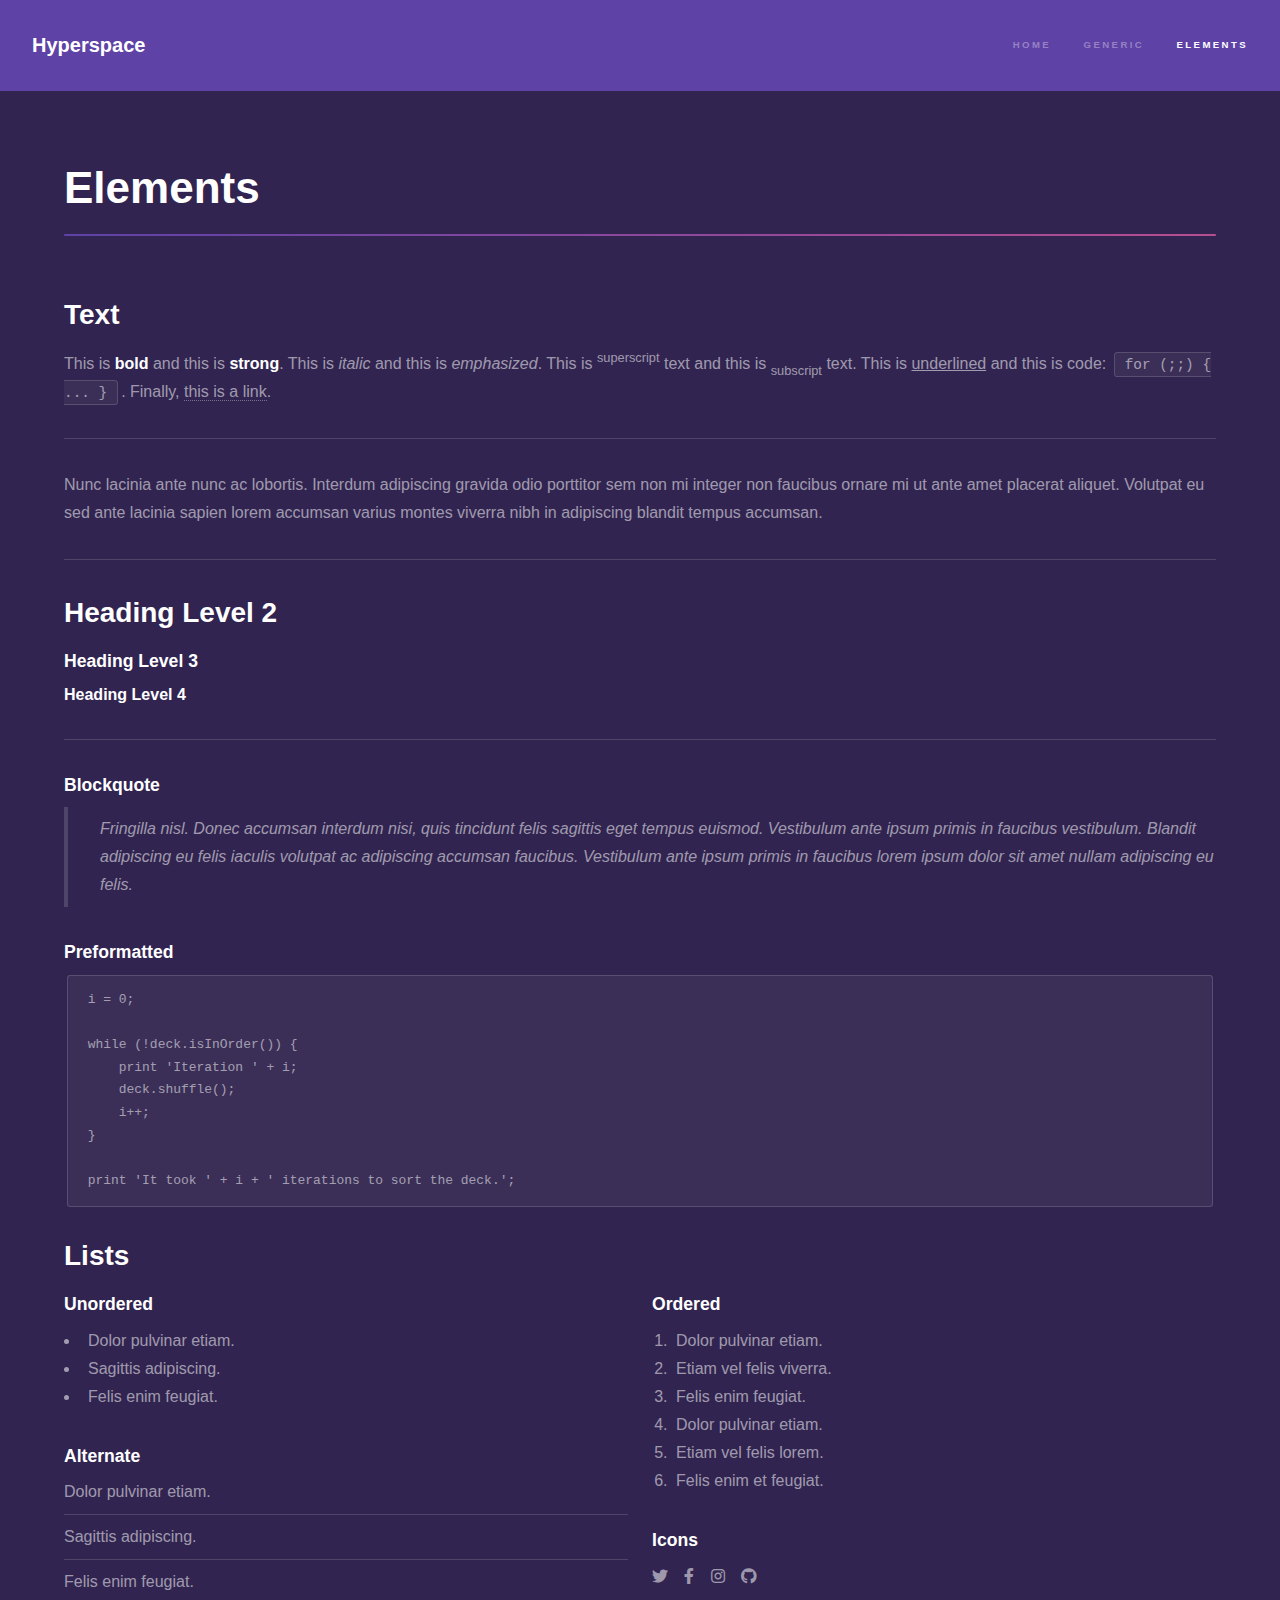
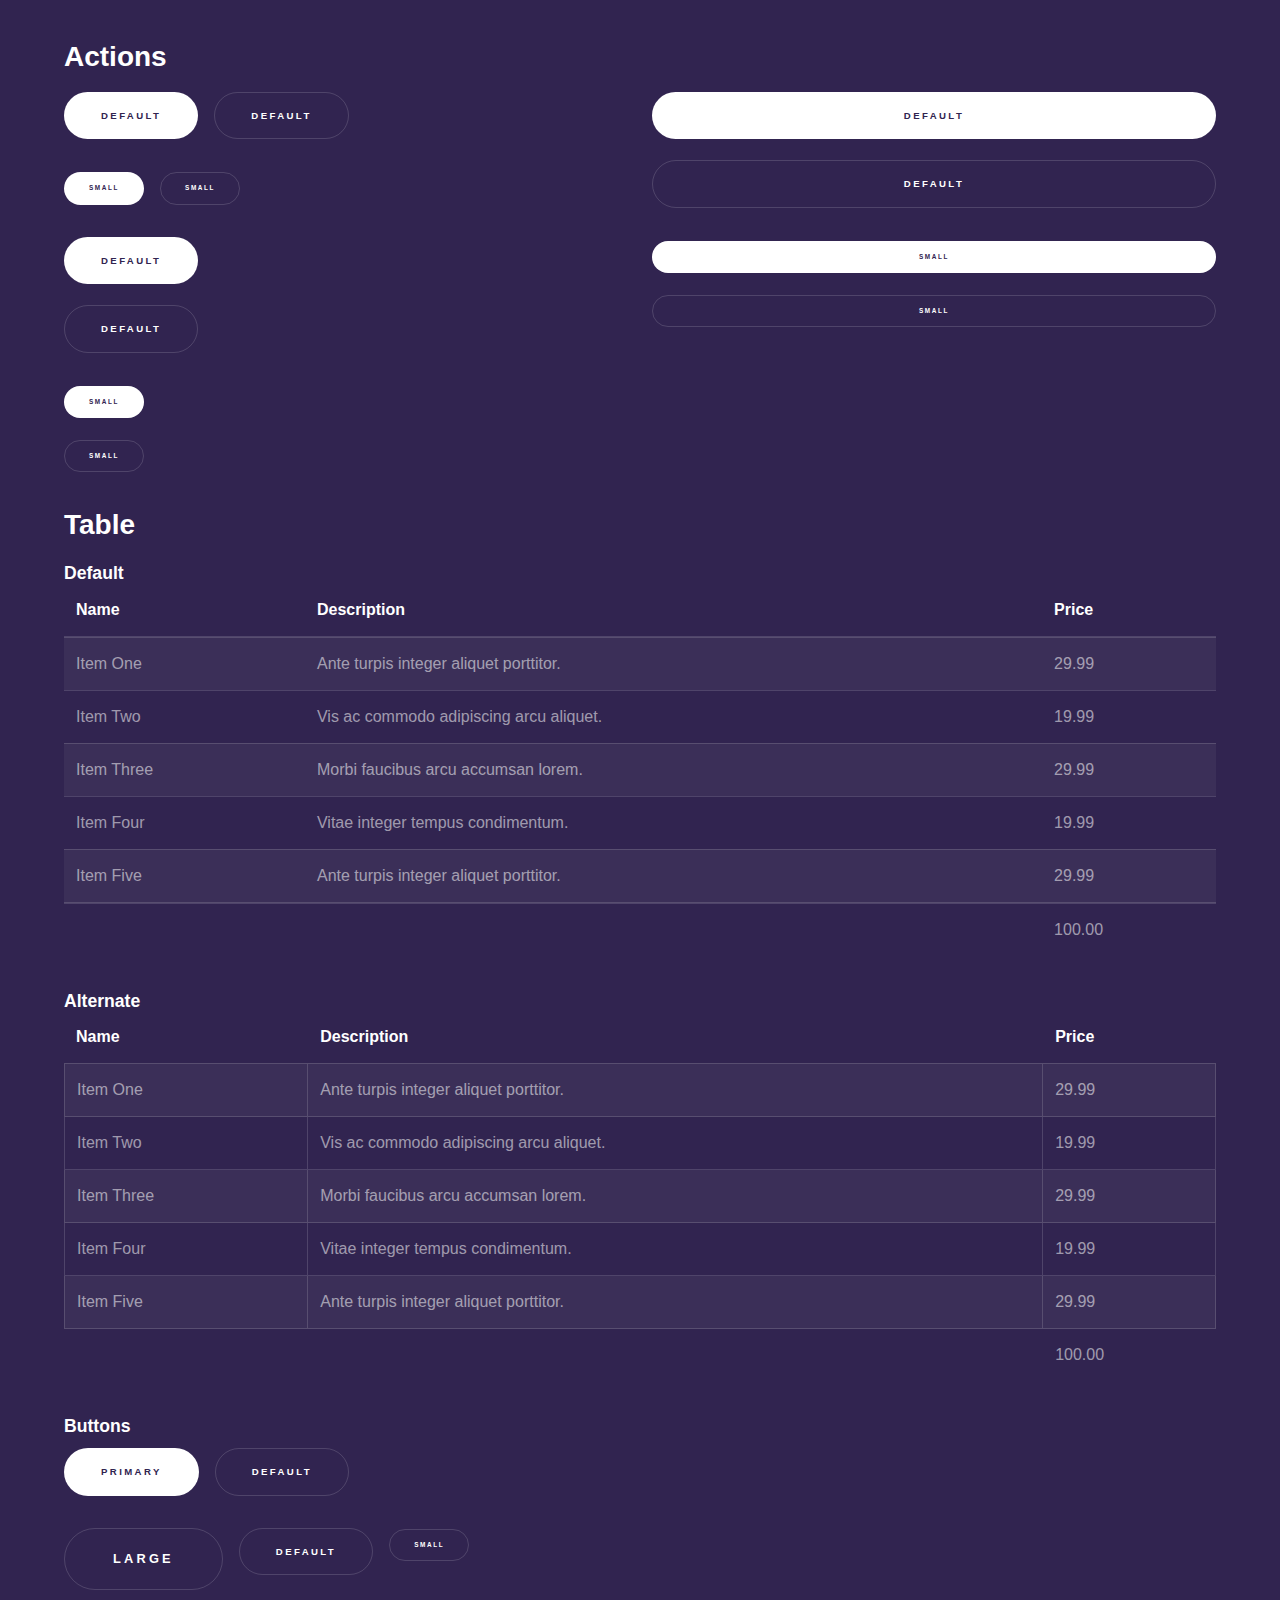
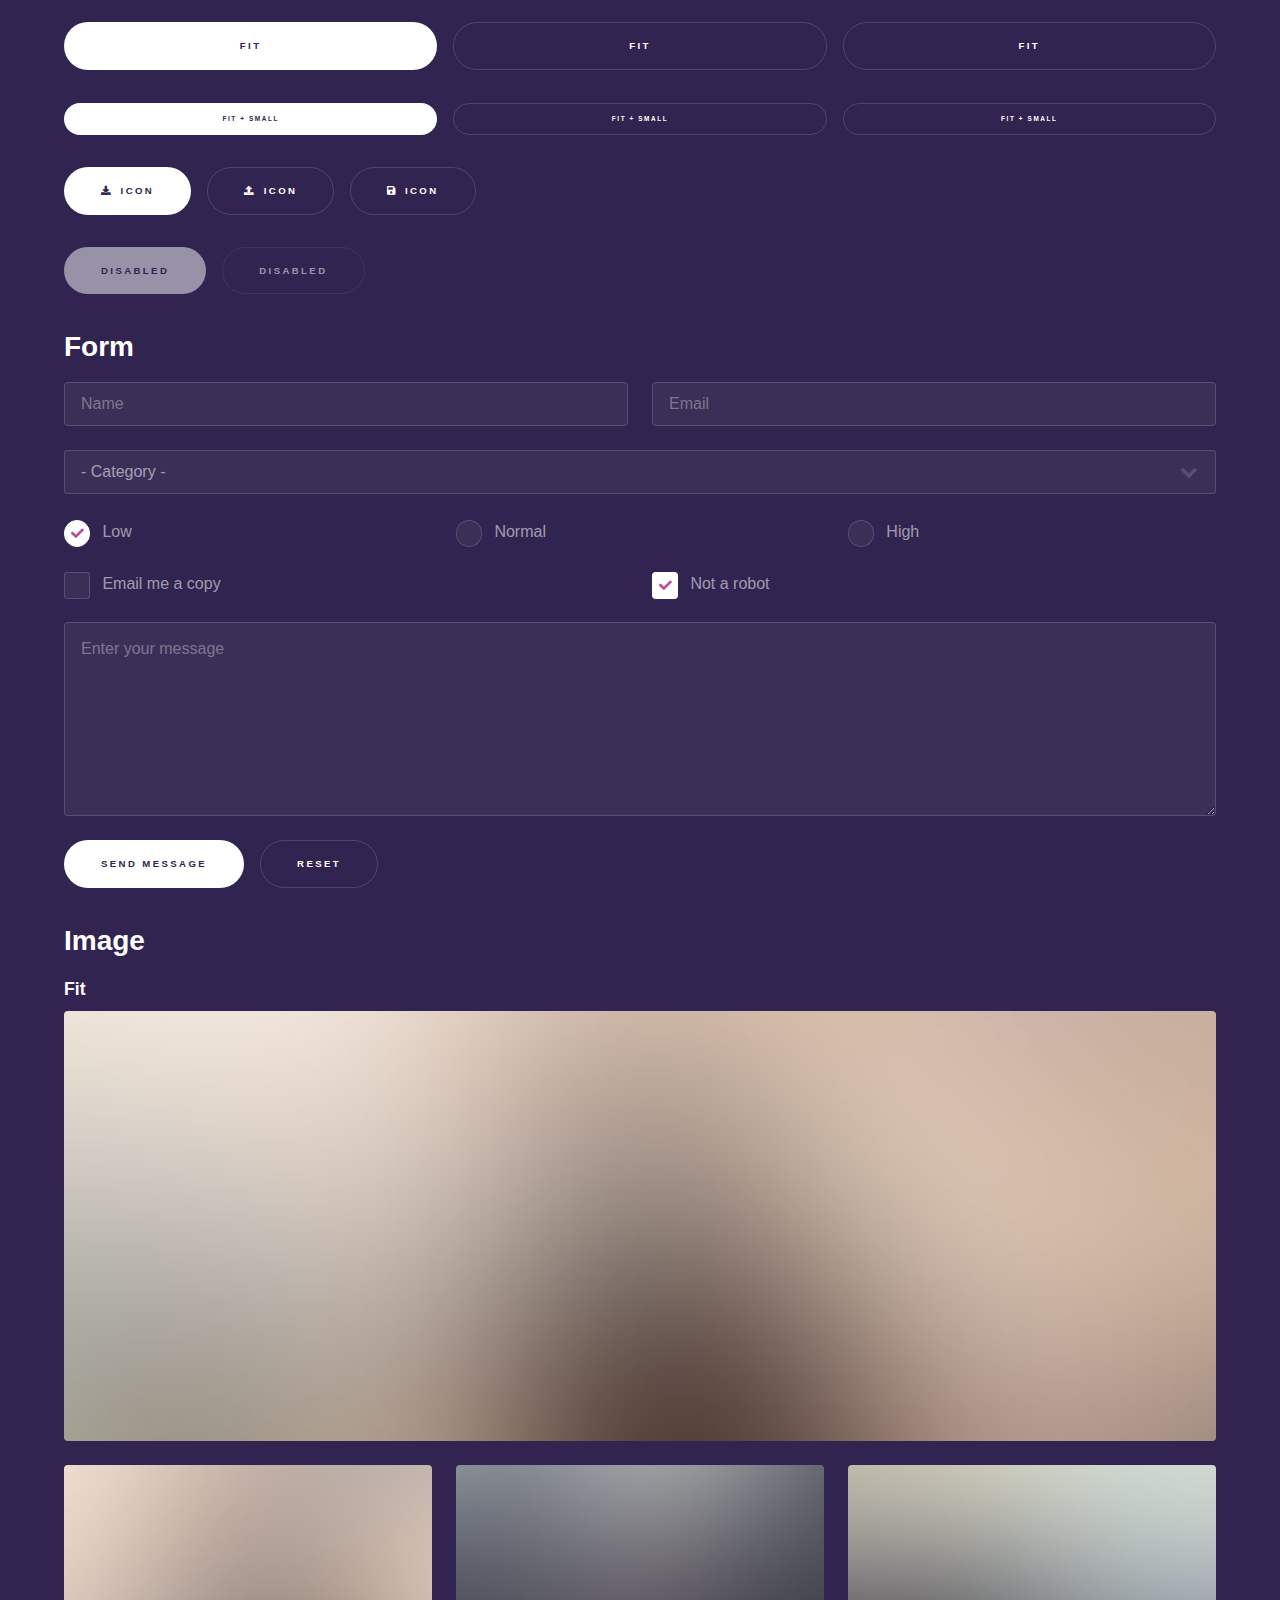
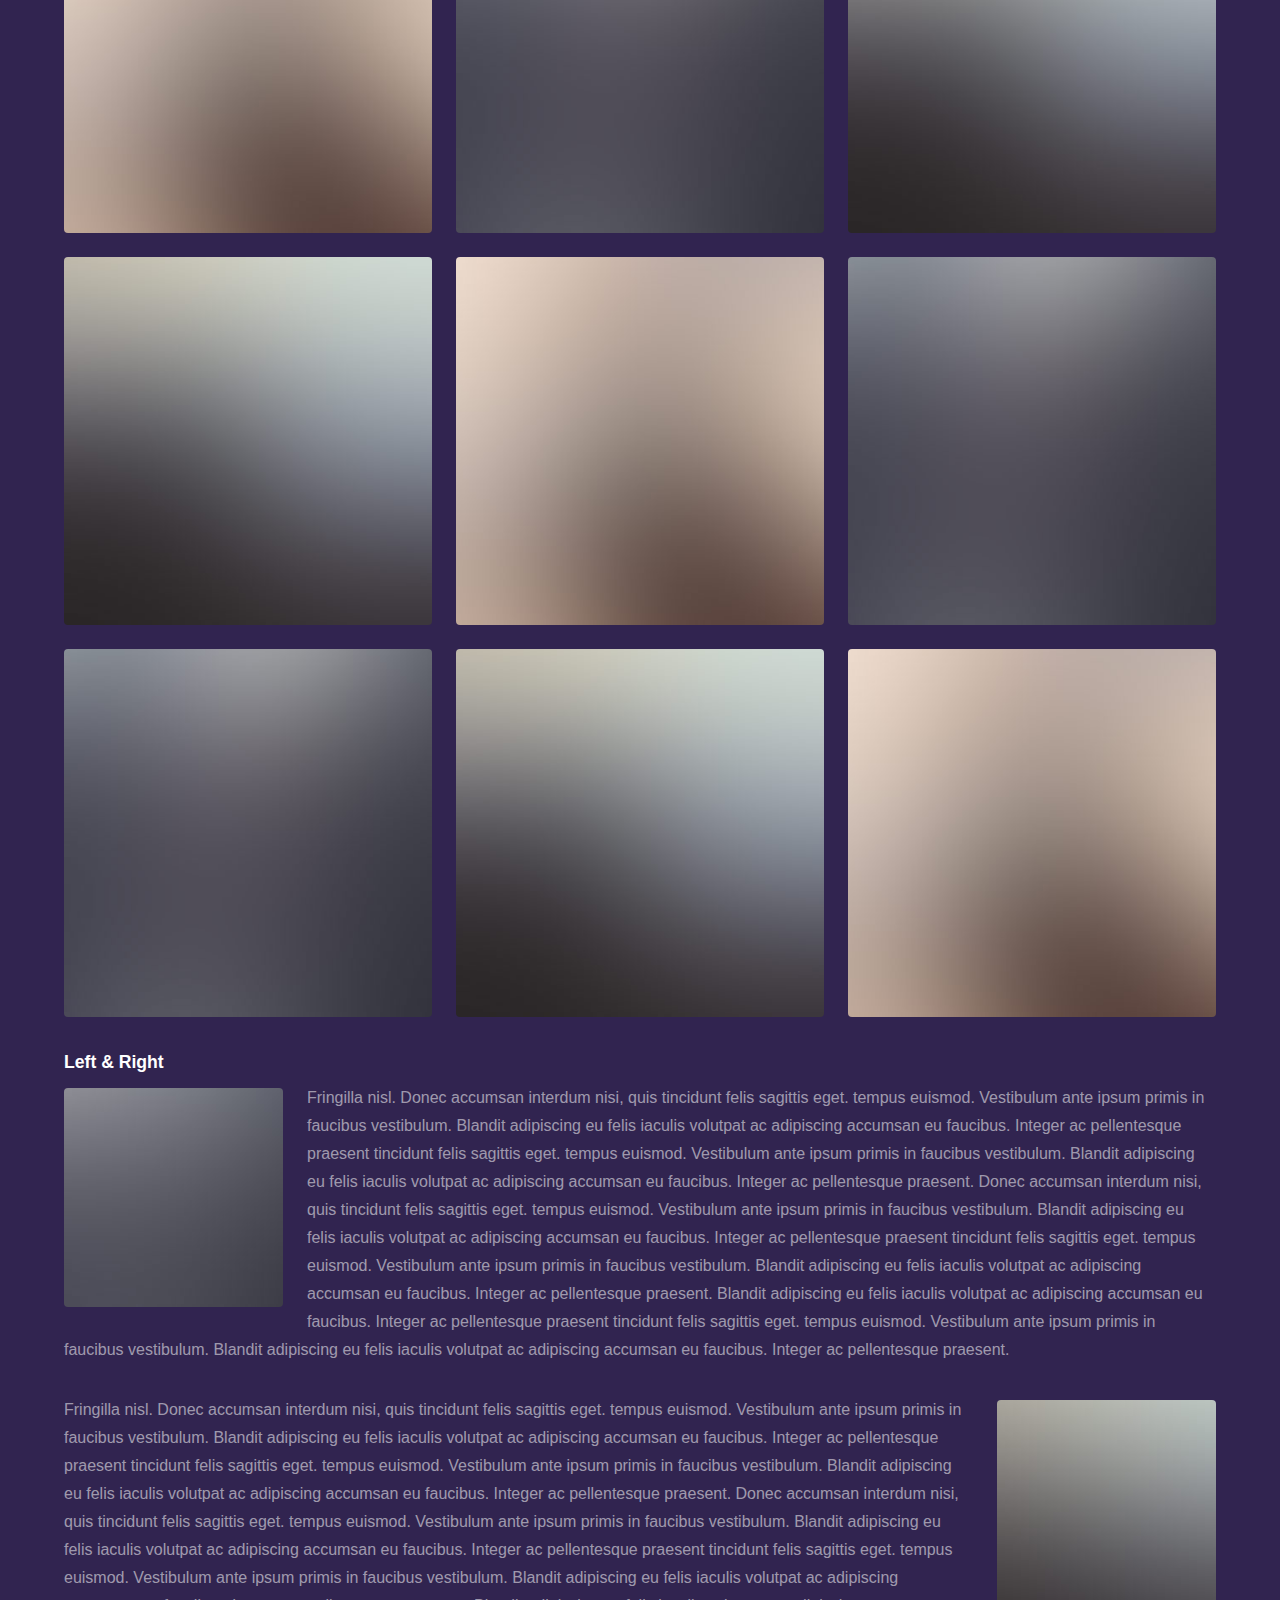
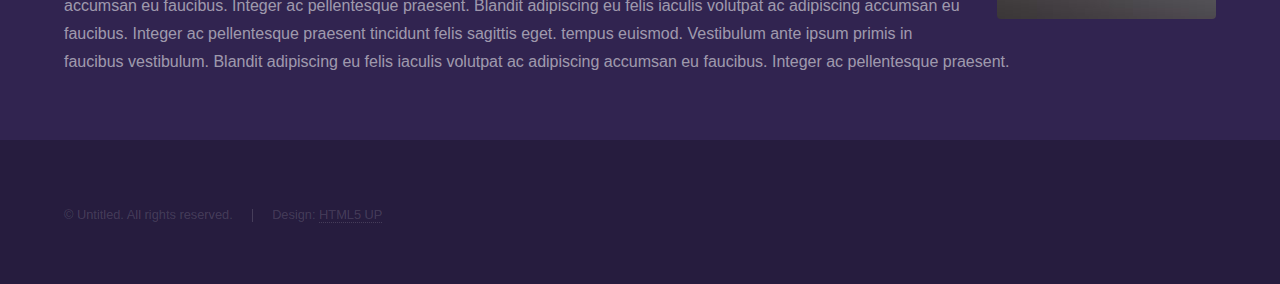
==== elements.html @ ab58d525 "new boilerplate html" ====
<!DOCTYPE HTML>
<!--
	Hyperspace by HTML5 UP
	html5up.net | @ajlkn
	Free for personal and commercial use under the CCA 3.0 license (html5up.net/license)
-->
<html>
	<head>
		<title>Elements - Hyperspace by HTML5 UP</title>
		<meta charset="utf-8" />
		<meta name="viewport" content="width=device-width, initial-scale=1, user-scalable=no" />
		<link rel="stylesheet" href="assets/css/main.css" />
		<noscript><link rel="stylesheet" href="assets/css/noscript.css" /></noscript>
	</head>
	<body class="is-preload">

		<!-- Header -->
			<header id="header">
				<a href="index.html" class="title">Hyperspace</a>
				<nav>
					<ul>
						<li><a href="index.html">Home</a></li>
						<li><a href="generic.html">Generic</a></li>
						<li><a href="elements.html"  class="active">Elements</a></li>
					</ul>
				</nav>
			</header>

		<!-- Wrapper -->
			<div id="wrapper">

				<!-- Main -->
					<section id="main" class="wrapper">
						<div class="inner">
							<h1 class="major">Elements</h1>

							<!-- Text -->
								<section>
									<h2>Text</h2>
									<p>This is <b>bold</b> and this is <strong>strong</strong>. This is <i>italic</i> and this is <em>emphasized</em>.
									This is <sup>superscript</sup> text and this is <sub>subscript</sub> text.
									This is <u>underlined</u> and this is code: <code>for (;;) { ... }</code>. Finally, <a href="#">this is a link</a>.</p>
									<hr />
									<p>Nunc lacinia ante nunc ac lobortis. Interdum adipiscing gravida odio porttitor sem non mi integer non faucibus ornare mi ut ante amet placerat aliquet. Volutpat eu sed ante lacinia sapien lorem accumsan varius montes viverra nibh in adipiscing blandit tempus accumsan.</p>
									<hr />
									<h2>Heading Level 2</h2>
									<h3>Heading Level 3</h3>
									<h4>Heading Level 4</h4>
									<hr />
									<h3>Blockquote</h3>
									<blockquote>Fringilla nisl. Donec accumsan interdum nisi, quis tincidunt felis sagittis eget tempus euismod. Vestibulum ante ipsum primis in faucibus vestibulum. Blandit adipiscing eu felis iaculis volutpat ac adipiscing accumsan faucibus. Vestibulum ante ipsum primis in faucibus lorem ipsum dolor sit amet nullam adipiscing eu felis.</blockquote>
									<h3>Preformatted</h3>
									<pre><code>i = 0;

while (!deck.isInOrder()) {
    print 'Iteration ' + i;
    deck.shuffle();
    i++;
}

print 'It took ' + i + ' iterations to sort the deck.';</code></pre>
								</section>

							<!-- Lists -->
								<section>
									<h2>Lists</h2>
									<div class="row">
										<div class="col-6 col-12-medium">
											<h3>Unordered</h3>
											<ul>
												<li>Dolor pulvinar etiam.</li>
												<li>Sagittis adipiscing.</li>
												<li>Felis enim feugiat.</li>
											</ul>
											<h3>Alternate</h3>
											<ul class="alt">
												<li>Dolor pulvinar etiam.</li>
												<li>Sagittis adipiscing.</li>
												<li>Felis enim feugiat.</li>
											</ul>
										</div>
										<div class="col-6 col-12-medium">
											<h3>Ordered</h3>
											<ol>
												<li>Dolor pulvinar etiam.</li>
												<li>Etiam vel felis viverra.</li>
												<li>Felis enim feugiat.</li>
												<li>Dolor pulvinar etiam.</li>
												<li>Etiam vel felis lorem.</li>
												<li>Felis enim et feugiat.</li>
											</ol>
											<h3>Icons</h3>
											<ul class="icons">
												<li><a href="#" class="icon brands fa-twitter"><span class="label">Twitter</span></a></li>
												<li><a href="#" class="icon brands fa-facebook-f"><span class="label">Facebook</span></a></li>
												<li><a href="#" class="icon brands fa-instagram"><span class="label">Instagram</span></a></li>
												<li><a href="#" class="icon brands fa-github"><span class="label">Github</span></a></li>
											</ul>
										</div>
									</div>
									<h2>Actions</h2>
									<div class="row">
										<div class="col-6 col-12-medium">
											<ul class="actions">
												<li><a href="#" class="button primary">Default</a></li>
												<li><a href="#" class="button">Default</a></li>
											</ul>
											<ul class="actions small">
												<li><a href="#" class="button primary small">Small</a></li>
												<li><a href="#" class="button small">Small</a></li>
											</ul>
											<ul class="actions stacked">
												<li><a href="#" class="button primary">Default</a></li>
												<li><a href="#" class="button">Default</a></li>
											</ul>
											<ul class="actions stacked">
												<li><a href="#" class="button primary small">Small</a></li>
												<li><a href="#" class="button small">Small</a></li>
											</ul>
										</div>
										<div class="col-6 col-12-medium">
											<ul class="actions stacked">
												<li><a href="#" class="button primary fit">Default</a></li>
												<li><a href="#" class="button fit">Default</a></li>
											</ul>
											<ul class="actions stacked">
												<li><a href="#" class="button primary small fit">Small</a></li>
												<li><a href="#" class="button small fit">Small</a></li>
											</ul>
										</div>
									</div>
								</section>

							<!-- Table -->
								<section>
									<h2>Table</h2>
									<h3>Default</h3>
									<div class="table-wrapper">
										<table>
											<thead>
												<tr>
													<th>Name</th>
													<th>Description</th>
													<th>Price</th>
												</tr>
											</thead>
											<tbody>
												<tr>
													<td>Item One</td>
													<td>Ante turpis integer aliquet porttitor.</td>
													<td>29.99</td>
												</tr>
												<tr>
													<td>Item Two</td>
													<td>Vis ac commodo adipiscing arcu aliquet.</td>
													<td>19.99</td>
												</tr>
												<tr>
													<td>Item Three</td>
													<td> Morbi faucibus arcu accumsan lorem.</td>
													<td>29.99</td>
												</tr>
												<tr>
													<td>Item Four</td>
													<td>Vitae integer tempus condimentum.</td>
													<td>19.99</td>
												</tr>
												<tr>
													<td>Item Five</td>
													<td>Ante turpis integer aliquet porttitor.</td>
													<td>29.99</td>
												</tr>
											</tbody>
											<tfoot>
												<tr>
													<td colspan="2"></td>
													<td>100.00</td>
												</tr>
											</tfoot>
										</table>
									</div>

									<h3>Alternate</h3>
									<div class="table-wrapper">
										<table class="alt">
											<thead>
												<tr>
													<th>Name</th>
													<th>Description</th>
													<th>Price</th>
												</tr>
											</thead>
											<tbody>
												<tr>
													<td>Item One</td>
													<td>Ante turpis integer aliquet porttitor.</td>
													<td>29.99</td>
												</tr>
												<tr>
													<td>Item Two</td>
													<td>Vis ac commodo adipiscing arcu aliquet.</td>
													<td>19.99</td>
												</tr>
												<tr>
													<td>Item Three</td>
													<td> Morbi faucibus arcu accumsan lorem.</td>
													<td>29.99</td>
												</tr>
												<tr>
													<td>Item Four</td>
													<td>Vitae integer tempus condimentum.</td>
													<td>19.99</td>
												</tr>
												<tr>
													<td>Item Five</td>
													<td>Ante turpis integer aliquet porttitor.</td>
													<td>29.99</td>
												</tr>
											</tbody>
											<tfoot>
												<tr>
													<td colspan="2"></td>
													<td>100.00</td>
												</tr>
											</tfoot>
										</table>
									</div>
								</section>

							<!-- Buttons -->
								<section>
									<h3>Buttons</h3>
									<ul class="actions">
										<li><a href="#" class="button primary">Primary</a></li>
										<li><a href="#" class="button">Default</a></li>
									</ul>
									<ul class="actions">
										<li><a href="#" class="button large">Large</a></li>
										<li><a href="#" class="button">Default</a></li>
										<li><a href="#" class="button small">Small</a></li>
									</ul>
									<ul class="actions fit">
										<li><a href="#" class="button primary fit">Fit</a></li>
										<li><a href="#" class="button fit">Fit</a></li>
										<li><a href="#" class="button fit">Fit</a></li>
									</ul>
									<ul class="actions fit small">
										<li><a href="#" class="button primary fit small">Fit + Small</a></li>
										<li><a href="#" class="button fit small">Fit + Small</a></li>
										<li><a href="#" class="button fit small">Fit + Small</a></li>
									</ul>
									<ul class="actions">
										<li><a href="#" class="button primary icon solid fa-download">Icon</a></li>
										<li><a href="#" class="button icon solid fa-upload">Icon</a></li>
										<li><a href="#" class="button icon solid fa-save">Icon</a></li>
									</ul>
									<ul class="actions">
										<li><span class="button primary disabled">Disabled</span></li>
										<li><span class="button disabled">Disabled</span></li>
									</ul>
								</section>

							<!-- Form -->
								<section>
									<h2>Form</h2>
									<form method="post" action="#">
										<div class="row gtr-uniform">
											<div class="col-6 col-12-xsmall">
												<input type="text" name="demo-name" id="demo-name" value="" placeholder="Name" />
											</div>
											<div class="col-6 col-12-xsmall">
												<input type="email" name="demo-email" id="demo-email" value="" placeholder="Email" />
											</div>
											<div class="col-12">
												<select name="demo-category" id="demo-category">
													<option value="">- Category -</option>
													<option value="1">Manufacturing</option>
													<option value="1">Shipping</option>
													<option value="1">Administration</option>
													<option value="1">Human Resources</option>
												</select>
											</div>
											<div class="col-4 col-12-small">
												<input type="radio" id="demo-priority-low" name="demo-priority" checked>
												<label for="demo-priority-low">Low</label>
											</div>
											<div class="col-4 col-12-small">
												<input type="radio" id="demo-priority-normal" name="demo-priority">
												<label for="demo-priority-normal">Normal</label>
											</div>
											<div class="col-4 col-12-small">
												<input type="radio" id="demo-priority-high" name="demo-priority">
												<label for="demo-priority-high">High</label>
											</div>
											<div class="col-6 col-12-small">
												<input type="checkbox" id="demo-copy" name="demo-copy">
												<label for="demo-copy">Email me a copy</label>
											</div>
											<div class="col-6 col-12-small">
												<input type="checkbox" id="demo-human" name="demo-human" checked>
												<label for="demo-human">Not a robot</label>
											</div>
											<div class="col-12">
												<textarea name="demo-message" id="demo-message" placeholder="Enter your message" rows="6"></textarea>
											</div>
											<div class="col-12">
												<ul class="actions">
													<li><input type="submit" value="Send Message" class="primary" /></li>
													<li><input type="reset" value="Reset" /></li>
												</ul>
											</div>
										</div>
									</form>
								</section>

							<!-- Image -->
								<section>
									<h2>Image</h2>
									<h3>Fit</h3>
									<div class="box alt">
										<div class="row gtr-uniform">
											<div class="col-12"><span class="image fit"><img src="images/pic04.jpg" alt="" /></span></div>
											<div class="col-4"><span class="image fit"><img src="images/pic01.jpg" alt="" /></span></div>
											<div class="col-4"><span class="image fit"><img src="images/pic02.jpg" alt="" /></span></div>
											<div class="col-4"><span class="image fit"><img src="images/pic03.jpg" alt="" /></span></div>
											<div class="col-4"><span class="image fit"><img src="images/pic03.jpg" alt="" /></span></div>
											<div class="col-4"><span class="image fit"><img src="images/pic01.jpg" alt="" /></span></div>
											<div class="col-4"><span class="image fit"><img src="images/pic02.jpg" alt="" /></span></div>
											<div class="col-4"><span class="image fit"><img src="images/pic02.jpg" alt="" /></span></div>
											<div class="col-4"><span class="image fit"><img src="images/pic03.jpg" alt="" /></span></div>
											<div class="col-4"><span class="image fit"><img src="images/pic01.jpg" alt="" /></span></div>
										</div>
									</div>
									<h3>Left &amp; Right</h3>
									<p><span class="image left"><img src="images/pic05.jpg" alt="" /></span>Fringilla nisl. Donec accumsan interdum nisi, quis tincidunt felis sagittis eget. tempus euismod. Vestibulum ante ipsum primis in faucibus vestibulum. Blandit adipiscing eu felis iaculis volutpat ac adipiscing accumsan eu faucibus. Integer ac pellentesque praesent tincidunt felis sagittis eget. tempus euismod. Vestibulum ante ipsum primis in faucibus vestibulum. Blandit adipiscing eu felis iaculis volutpat ac adipiscing accumsan eu faucibus. Integer ac pellentesque praesent. Donec accumsan interdum nisi, quis tincidunt felis sagittis eget. tempus euismod. Vestibulum ante ipsum primis in faucibus vestibulum. Blandit adipiscing eu felis iaculis volutpat ac adipiscing accumsan eu faucibus. Integer ac pellentesque praesent tincidunt felis sagittis eget. tempus euismod. Vestibulum ante ipsum primis in faucibus vestibulum. Blandit adipiscing eu felis iaculis volutpat ac adipiscing accumsan eu faucibus. Integer ac pellentesque praesent. Blandit adipiscing eu felis iaculis volutpat ac adipiscing accumsan eu faucibus. Integer ac pellentesque praesent tincidunt felis sagittis eget. tempus euismod. Vestibulum ante ipsum primis in faucibus vestibulum. Blandit adipiscing eu felis iaculis volutpat ac adipiscing accumsan eu faucibus. Integer ac pellentesque praesent.</p>
									<p><span class="image right"><img src="images/pic06.jpg" alt="" /></span>Fringilla nisl. Donec accumsan interdum nisi, quis tincidunt felis sagittis eget. tempus euismod. Vestibulum ante ipsum primis in faucibus vestibulum. Blandit adipiscing eu felis iaculis volutpat ac adipiscing accumsan eu faucibus. Integer ac pellentesque praesent tincidunt felis sagittis eget. tempus euismod. Vestibulum ante ipsum primis in faucibus vestibulum. Blandit adipiscing eu felis iaculis volutpat ac adipiscing accumsan eu faucibus. Integer ac pellentesque praesent. Donec accumsan interdum nisi, quis tincidunt felis sagittis eget. tempus euismod. Vestibulum ante ipsum primis in faucibus vestibulum. Blandit adipiscing eu felis iaculis volutpat ac adipiscing accumsan eu faucibus. Integer ac pellentesque praesent tincidunt felis sagittis eget. tempus euismod. Vestibulum ante ipsum primis in faucibus vestibulum. Blandit adipiscing eu felis iaculis volutpat ac adipiscing accumsan eu faucibus. Integer ac pellentesque praesent. Blandit adipiscing eu felis iaculis volutpat ac adipiscing accumsan eu faucibus. Integer ac pellentesque praesent tincidunt felis sagittis eget. tempus euismod. Vestibulum ante ipsum primis in faucibus vestibulum. Blandit adipiscing eu felis iaculis volutpat ac adipiscing accumsan eu faucibus. Integer ac pellentesque praesent.</p>
								</section>

						</div>
					</section>

			</div>

		<!-- Footer -->
			<footer id="footer" class="wrapper alt">
				<div class="inner">
					<ul class="menu">
						<li>&copy; Untitled. All rights reserved.</li><li>Design: <a href="http://html5up.net">HTML5 UP</a></li>
					</ul>
				</div>
			</footer>

		<!-- Scripts -->
			<script src="assets/js/jquery.min.js"></script>
			<script src="assets/js/jquery.scrollex.min.js"></script>
			<script src="assets/js/jquery.scrolly.min.js"></script>
			<script src="assets/js/browser.min.js"></script>
			<script src="assets/js/breakpoints.min.js"></script>
			<script src="assets/js/util.js"></script>
			<script src="assets/js/main.js"></script>

	</body>
</html>
---- assets/css/main.css ----
@import url(fontawesome-all.min.css);

/*
	Hyperspace by HTML5 UP
	html5up.net | @ajlkn
	Free for personal and commercial use under the CCA 3.0 license (html5up.net/license)
*/

html, body, div, span, applet, object,
iframe, h1, h2, h3, h4, h5, h6, p, blockquote,
pre, a, abbr, acronym, address, big, cite,
code, del, dfn, em, img, ins, kbd, q, s, samp,
small, strike, strong, sub, sup, tt, var, b,
u, i, center, dl, dt, dd, ol, ul, li, fieldset,
form, label, legend, table, caption, tbody,
tfoot, thead, tr, th, td, article, aside,
canvas, details, embed, figure, figcaption,
footer, header, hgroup, menu, nav, output, ruby,
section, summary, time, mark, audio, video {
	margin: 0;
	padding: 0;
	border: 0;
	font-size: 100%;
	font: inherit;
	vertical-align: baseline;}

article, aside, details, figcaption, figure,
footer, header, hgroup, menu, nav, section {
	display: block;}

body {
	line-height: 1;
}

ol, ul {
	list-style: none;
}

blockquote, q {
	quotes: none;
}

	blockquote:before, blockquote:after, q:before, q:after {
		content: '';
		content: none;
	}

table {
	border-collapse: collapse;
	border-spacing: 0;
}

body {
	-webkit-text-size-adjust: none;
}

mark {
	background-color: transparent;
	color: inherit;
}

input::-moz-focus-inner {
	border: 0;
	padding: 0;
}

input, select, textarea {
	-moz-appearance: none;
	-webkit-appearance: none;
	-ms-appearance: none;
	appearance: none;
}

/* Basic */

	@-ms-viewport {
		width: device-width;
	}

	body {
		-ms-overflow-style: scrollbar;
	}

	@media screen and (max-width: 480px) {

		html, body {
			min-width: 320px;
		}

	}

	html {
		box-sizing: border-box;
	}

	*, *:before, *:after {
		box-sizing: inherit;
	}

	body {
		background: #312450;
	}

		body.is-preload *, body.is-preload *:before, body.is-preload *:after {
			-moz-animation: none !important;
			-webkit-animation: none !important;
			-ms-animation: none !important;
			animation: none !important;
			-moz-transition: none !important;
			-webkit-transition: none !important;
			-ms-transition: none !important;
			transition: none !important;
		}

/* Type */

	body, input, select, textarea {
		color: rgba(255, 255, 255, 0.55);
		font-family: Arial, Helvetica, sans-serif;
		font-size: 16.5pt;
		font-weight: normal;
		line-height: 1.75;
	}

		@media screen and (max-width: 1680px) {

			body, input, select, textarea {
				font-size: 13pt;
			}

		}

		@media screen and (max-width: 1280px) {

			body, input, select, textarea {
				font-size: 12pt;
			}

		}

		@media screen and (max-width: 360px) {

			body, input, select, textarea {
				font-size: 11pt;
			}

		}

	a {
		-moz-transition: color 0.2s ease, border-bottom-color 0.2s ease;
		-webkit-transition: color 0.2s ease, border-bottom-color 0.2s ease;
		-ms-transition: color 0.2s ease, border-bottom-color 0.2s ease;
		transition: color 0.2s ease, border-bottom-color 0.2s ease;
		border-bottom: dotted 1px rgba(255, 255, 255, 0.35);
		color: inherit;
		text-decoration: none;
	}

		a:hover {
			border-bottom-color: transparent;
			color: #ffffff;
		}

	strong, b {
		color: #ffffff;
		font-weight: bold;
	}

	em, i {
		font-style: italic;
	}

	p {
		margin: 0 0 2em 0;
	}

	h1, h2, h3, h4, h5, h6 {
		color: #ffffff;
		font-weight: bold;
		line-height: 1.5;
		margin: 0 0 0.5em 0;
	}

		h1 a, h2 a, h3 a, h4 a, h5 a, h6 a {
			color: inherit;
			text-decoration: none;
		}

	h1 {
		font-size: 2.75em;
	}

		h1.major {
			margin: 0 0 1.3em 0;
			position: relative;
			padding-bottom: 0.35em;
		}

			h1.major:after {
				background-image: -moz-linear-gradient(to right, #5e42a6, #b74e91);
				background-image: -webkit-linear-gradient(to right, #5e42a6, #b74e91);
				background-image: -ms-linear-gradient(to right, #5e42a6, #b74e91);
				background-image: linear-gradient(to right, #5e42a6, #b74e91);
				-moz-transition: max-width 0.2s ease;
				-webkit-transition: max-width 0.2s ease;
				-ms-transition: max-width 0.2s ease;
				transition: max-width 0.2s ease;
				border-radius: 0.2em;
				bottom: 0;
				content: '';
				height: 0.05em;
				position: absolute;
				right: 0;
				width: 100%;
			}

	h2 {
		font-size: 1.75em;
	}

	h3 {
		font-size: 1.1em;
	}

	h4 {
		font-size: 1em;
	}

	h5 {
		font-size: 0.8em;
	}

	h6 {
		font-size: 0.6em;
	}

	@media screen and (max-width: 736px) {

		h1 {
			font-size: 2em;
		}

		h2 {
			font-size: 1.25em;
		}

		h3 {
			font-size: 1em;
		}

		h4 {
			font-size: 0.8em;
		}

		h5 {
			font-size: 0.6em;
		}

		h6 {
			font-size: 0.6em;
		}

	}

	sub {
		font-size: 0.8em;
		position: relative;
		top: 0.5em;
	}

	sup {
		font-size: 0.8em;
		position: relative;
		top: -0.5em;
	}

	blockquote {
		border-left: solid 4px rgba(255, 255, 255, 0.15);
		font-style: italic;
		margin: 0 0 2em 0;
		padding: 0.5em 0 0.5em 2em;
	}

	code {
		background: rgba(255, 255, 255, 0.05);
		border-radius: 0.25em;
		border: solid 1px rgba(255, 255, 255, 0.15);
		font-family: "Courier New", monospace;
		font-size: 0.9em;
		margin: 0 0.25em;
		padding: 0.25em 0.65em;
	}

	pre {
		-webkit-overflow-scrolling: touch;
		font-family: "Courier New", monospace;
		font-size: 0.9em;
		margin: 0 0 2em 0;
	}

		pre code {
			display: block;
			line-height: 1.75em;
			padding: 1em 1.5em;
			overflow-x: auto;
		}

	hr {
		border: 0;
		border-bottom: solid 1px rgba(255, 255, 255, 0.15);
		margin: 2em 0;
	}

		hr.major {
			margin: 3em 0;
		}

	.align-left {
		text-align: left;
	}

	.align-center {
		text-align: center;
	}

	.align-right {
		text-align: right;
	}

/* Row */

	.row {
		display: flex;
		flex-wrap: wrap;
		box-sizing: border-box;
		align-items: stretch;
	}

		.row > * {
			box-sizing: border-box;
		}

		.row.gtr-uniform > * > :last-child {
			margin-bottom: 0;
		}

		.row.aln-left {
			justify-content: flex-start;
		}

		.row.aln-center {
			justify-content: center;
		}

		.row.aln-right {
			justify-content: flex-end;
		}

		.row.aln-top {
			align-items: flex-start;
		}

		.row.aln-middle {
			align-items: center;
		}

		.row.aln-bottom {
			align-items: flex-end;
		}

		.row > .imp {
			order: -1;
		}

		.row > .col-1 {
			width: 8.33333%;
		}

		.row > .off-1 {
			margin-left: 8.33333%;
		}

		.row > .col-2 {
			width: 16.66667%;
		}

		.row > .off-2 {
			margin-left: 16.66667%;
		}

		.row > .col-3 {
			width: 25%;
		}

		.row > .off-3 {
			margin-left: 25%;
		}

		.row > .col-4 {
			width: 33.33333%;
		}

		.row > .off-4 {
			margin-left: 33.33333%;
		}

		.row > .col-5 {
			width: 41.66667%;
		}

		.row > .off-5 {
			margin-left: 41.66667%;
		}

		.row > .col-6 {
			width: 50%;
		}

		.row > .off-6 {
			margin-left: 50%;
		}

		.row > .col-7 {
			width: 58.33333%;
		}

		.row > .off-7 {
			margin-left: 58.33333%;
		}

		.row > .col-8 {
			width: 66.66667%;
		}

		.row > .off-8 {
			margin-left: 66.66667%;
		}

		.row > .col-9 {
			width: 75%;
		}

		.row > .off-9 {
			margin-left: 75%;
		}

		.row > .col-10 {
			width: 83.33333%;
		}

		.row > .off-10 {
			margin-left: 83.33333%;
		}

		.row > .col-11 {
			width: 91.66667%;
		}

		.row > .off-11 {
			margin-left: 91.66667%;
		}

		.row > .col-12 {
			width: 100%;
		}

		.row > .off-12 {
			margin-left: 100%;
		}

		.row.gtr-0 {
			margin-top: 0;
			margin-left: 0em;
		}

			.row.gtr-0 > * {
				padding: 0 0 0 0em;
			}

			.row.gtr-0.gtr-uniform {
				margin-top: 0em;
			}

				.row.gtr-0.gtr-uniform > * {
					padding-top: 0em;
				}

		.row.gtr-25 {
			margin-top: 0;
			margin-left: -0.375em;
		}

			.row.gtr-25 > * {
				padding: 0 0 0 0.375em;
			}

			.row.gtr-25.gtr-uniform {
				margin-top: -0.375em;
			}

				.row.gtr-25.gtr-uniform > * {
					padding-top: 0.375em;
				}

		.row.gtr-50 {
			margin-top: 0;
			margin-left: -0.75em;
		}

			.row.gtr-50 > * {
				padding: 0 0 0 0.75em;
			}

			.row.gtr-50.gtr-uniform {
				margin-top: -0.75em;
			}

				.row.gtr-50.gtr-uniform > * {
					padding-top: 0.75em;
				}

		.row {
			margin-top: 0;
			margin-left: -1.5em;
		}

			.row > * {
				padding: 0 0 0 1.5em;
			}

			.row.gtr-uniform {
				margin-top: -1.5em;
			}

				.row.gtr-uniform > * {
					padding-top: 1.5em;
				}

		.row.gtr-150 {
			margin-top: 0;
			margin-left: -2.25em;
		}

			.row.gtr-150 > * {
				padding: 0 0 0 2.25em;
			}

			.row.gtr-150.gtr-uniform {
				margin-top: -2.25em;
			}

				.row.gtr-150.gtr-uniform > * {
					padding-top: 2.25em;
				}

		.row.gtr-200 {
			margin-top: 0;
			margin-left: -3em;
		}

			.row.gtr-200 > * {
				padding: 0 0 0 3em;
			}

			.row.gtr-200.gtr-uniform {
				margin-top: -3em;
			}

				.row.gtr-200.gtr-uniform > * {
					padding-top: 3em;
				}

		@media screen and (max-width: 1680px) {

			.row {
				display: flex;
				flex-wrap: wrap;
				box-sizing: border-box;
				align-items: stretch;
			}

				.row > * {
					box-sizing: border-box;
				}

				.row.gtr-uniform > * > :last-child {
					margin-bottom: 0;
				}

				.row.aln-left {
					justify-content: flex-start;
				}

				.row.aln-center {
					justify-content: center;
				}

				.row.aln-right {
					justify-content: flex-end;
				}

				.row.aln-top {
					align-items: flex-start;
				}

				.row.aln-middle {
					align-items: center;
				}

				.row.aln-bottom {
					align-items: flex-end;
				}

				.row > .imp-xlarge {
					order: -1;
				}

				.row > .col-1-xlarge {
					width: 8.33333%;
				}

				.row > .off-1-xlarge {
					margin-left: 8.33333%;
				}

				.row > .col-2-xlarge {
					width: 16.66667%;
				}

				.row > .off-2-xlarge {
					margin-left: 16.66667%;
				}

				.row > .col-3-xlarge {
					width: 25%;
				}

				.row > .off-3-xlarge {
					margin-left: 25%;
				}

				.row > .col-4-xlarge {
					width: 33.33333%;
				}

				.row > .off-4-xlarge {
					margin-left: 33.33333%;
				}

				.row > .col-5-xlarge {
					width: 41.66667%;
				}

				.row > .off-5-xlarge {
					margin-left: 41.66667%;
				}

				.row > .col-6-xlarge {
					width: 50%;
				}

				.row > .off-6-xlarge {
					margin-left: 50%;
				}

				.row > .col-7-xlarge {
					width: 58.33333%;
				}

				.row > .off-7-xlarge {
					margin-left: 58.33333%;
				}

				.row > .col-8-xlarge {
					width: 66.66667%;
				}

				.row > .off-8-xlarge {
					margin-left: 66.66667%;
				}

				.row > .col-9-xlarge {
					width: 75%;
				}

				.row > .off-9-xlarge {
					margin-left: 75%;
				}

				.row > .col-10-xlarge {
					width: 83.33333%;
				}

				.row > .off-10-xlarge {
					margin-left: 83.33333%;
				}

				.row > .col-11-xlarge {
					width: 91.66667%;
				}

				.row > .off-11-xlarge {
					margin-left: 91.66667%;
				}

				.row > .col-12-xlarge {
					width: 100%;
				}

				.row > .off-12-xlarge {
					margin-left: 100%;
				}

				.row.gtr-0 {
					margin-top: 0;
					margin-left: 0em;
				}

					.row.gtr-0 > * {
						padding: 0 0 0 0em;
					}

					.row.gtr-0.gtr-uniform {
						margin-top: 0em;
					}

						.row.gtr-0.gtr-uniform > * {
							padding-top: 0em;
						}

				.row.gtr-25 {
					margin-top: 0;
					margin-left: -0.375em;
				}

					.row.gtr-25 > * {
						padding: 0 0 0 0.375em;
					}

					.row.gtr-25.gtr-uniform {
						margin-top: -0.375em;
					}

						.row.gtr-25.gtr-uniform > * {
							padding-top: 0.375em;
						}

				.row.gtr-50 {
					margin-top: 0;
					margin-left: -0.75em;
				}

					.row.gtr-50 > * {
						padding: 0 0 0 0.75em;
					}

					.row.gtr-50.gtr-uniform {
						margin-top: -0.75em;
					}

						.row.gtr-50.gtr-uniform > * {
							padding-top: 0.75em;
						}

				.row {
					margin-top: 0;
					margin-left: -1.5em;
				}

					.row > * {
						padding: 0 0 0 1.5em;
					}

					.row.gtr-uniform {
						margin-top: -1.5em;
					}

						.row.gtr-uniform > * {
							padding-top: 1.5em;
						}

				.row.gtr-150 {
					margin-top: 0;
					margin-left: -2.25em;
				}

					.row.gtr-150 > * {
						padding: 0 0 0 2.25em;
					}

					.row.gtr-150.gtr-uniform {
						margin-top: -2.25em;
					}

						.row.gtr-150.gtr-uniform > * {
							padding-top: 2.25em;
						}

				.row.gtr-200 {
					margin-top: 0;
					margin-left: -3em;
				}

					.row.gtr-200 > * {
						padding: 0 0 0 3em;
					}

					.row.gtr-200.gtr-uniform {
						margin-top: -3em;
					}

						.row.gtr-200.gtr-uniform > * {
							padding-top: 3em;
						}

		}

		@media screen and (max-width: 1280px) {

			.row {
				display: flex;
				flex-wrap: wrap;
				box-sizing: border-box;
				align-items: stretch;
			}

				.row > * {
					box-sizing: border-box;
				}

				.row.gtr-uniform > * > :last-child {
					margin-bottom: 0;
				}

				.row.aln-left {
					justify-content: flex-start;
				}

				.row.aln-center {
					justify-content: center;
				}

				.row.aln-right {
					justify-content: flex-end;
				}

				.row.aln-top {
					align-items: flex-start;
				}

				.row.aln-middle {
					align-items: center;
				}

				.row.aln-bottom {
					align-items: flex-end;
				}

				.row > .imp-large {
					order: -1;
				}

				.row > .col-1-large {
					width: 8.33333%;
				}

				.row > .off-1-large {
					margin-left: 8.33333%;
				}

				.row > .col-2-large {
					width: 16.66667%;
				}

				.row > .off-2-large {
					margin-left: 16.66667%;
				}

				.row > .col-3-large {
					width: 25%;
				}

				.row > .off-3-large {
					margin-left: 25%;
				}

				.row > .col-4-large {
					width: 33.33333%;
				}

				.row > .off-4-large {
					margin-left: 33.33333%;
				}

				.row > .col-5-large {
					width: 41.66667%;
				}

				.row > .off-5-large {
					margin-left: 41.66667%;
				}

				.row > .col-6-large {
					width: 50%;
				}

				.row > .off-6-large {
					margin-left: 50%;
				}

				.row > .col-7-large {
					width: 58.33333%;
				}

				.row > .off-7-large {
					margin-left: 58.33333%;
				}

				.row > .col-8-large {
					width: 66.66667%;
				}

				.row > .off-8-large {
					margin-left: 66.66667%;
				}

				.row > .col-9-large {
					width: 75%;
				}

				.row > .off-9-large {
					margin-left: 75%;
				}

				.row > .col-10-large {
					width: 83.33333%;
				}

				.row > .off-10-large {
					margin-left: 83.33333%;
				}

				.row > .col-11-large {
					width: 91.66667%;
				}

				.row > .off-11-large {
					margin-left: 91.66667%;
				}

				.row > .col-12-large {
					width: 100%;
				}

				.row > .off-12-large {
					margin-left: 100%;
				}

				.row.gtr-0 {
					margin-top: 0;
					margin-left: 0em;
				}

					.row.gtr-0 > * {
						padding: 0 0 0 0em;
					}

					.row.gtr-0.gtr-uniform {
						margin-top: 0em;
					}

						.row.gtr-0.gtr-uniform > * {
							padding-top: 0em;
						}

				.row.gtr-25 {
					margin-top: 0;
					margin-left: -0.375em;
				}

					.row.gtr-25 > * {
						padding: 0 0 0 0.375em;
					}

					.row.gtr-25.gtr-uniform {
						margin-top: -0.375em;
					}

						.row.gtr-25.gtr-uniform > * {
							padding-top: 0.375em;
						}

				.row.gtr-50 {
					margin-top: 0;
					margin-left: -0.75em;
				}

					.row.gtr-50 > * {
						padding: 0 0 0 0.75em;
					}

					.row.gtr-50.gtr-uniform {
						margin-top: -0.75em;
					}

						.row.gtr-50.gtr-uniform > * {
							padding-top: 0.75em;
						}

				.row {
					margin-top: 0;
					margin-left: -1.5em;
				}

					.row > * {
						padding: 0 0 0 1.5em;
					}

					.row.gtr-uniform {
						margin-top: -1.5em;
					}

						.row.gtr-uniform > * {
							padding-top: 1.5em;
						}

				.row.gtr-150 {
					margin-top: 0;
					margin-left: -2.25em;
				}

					.row.gtr-150 > * {
						padding: 0 0 0 2.25em;
					}

					.row.gtr-150.gtr-uniform {
						margin-top: -2.25em;
					}

						.row.gtr-150.gtr-uniform > * {
							padding-top: 2.25em;
						}

				.row.gtr-200 {
					margin-top: 0;
					margin-left: -3em;
				}

					.row.gtr-200 > * {
						padding: 0 0 0 3em;
					}

					.row.gtr-200.gtr-uniform {
						margin-top: -3em;
					}

						.row.gtr-200.gtr-uniform > * {
							padding-top: 3em;
						}

		}

		@media screen and (max-width: 980px) {

			.row {
				display: flex;
				flex-wrap: wrap;
				box-sizing: border-box;
				align-items: stretch;
			}

				.row > * {
					box-sizing: border-box;
				}

				.row.gtr-uniform > * > :last-child {
					margin-bottom: 0;
				}

				.row.aln-left {
					justify-content: flex-start;
				}

				.row.aln-center {
					justify-content: center;
				}

				.row.aln-right {
					justify-content: flex-end;
				}

				.row.aln-top {
					align-items: flex-start;
				}

				.row.aln-middle {
					align-items: center;
				}

				.row.aln-bottom {
					align-items: flex-end;
				}

				.row > .imp-medium {
					order: -1;
				}

				.row > .col-1-medium {
					width: 8.33333%;
				}

				.row > .off-1-medium {
					margin-left: 8.33333%;
				}

				.row > .col-2-medium {
					width: 16.66667%;
				}

				.row > .off-2-medium {
					margin-left: 16.66667%;
				}

				.row > .col-3-medium {
					width: 25%;
				}

				.row > .off-3-medium {
					margin-left: 25%;
				}

				.row > .col-4-medium {
					width: 33.33333%;
				}

				.row > .off-4-medium {
					margin-left: 33.33333%;
				}

				.row > .col-5-medium {
					width: 41.66667%;
				}

				.row > .off-5-medium {
					margin-left: 41.66667%;
				}

				.row > .col-6-medium {
					width: 50%;
				}

				.row > .off-6-medium {
					margin-left: 50%;
				}

				.row > .col-7-medium {
					width: 58.33333%;
				}

				.row > .off-7-medium {
					margin-left: 58.33333%;
				}

				.row > .col-8-medium {
					width: 66.66667%;
				}

				.row > .off-8-medium {
					margin-left: 66.66667%;
				}

				.row > .col-9-medium {
					width: 75%;
				}

				.row > .off-9-medium {
					margin-left: 75%;
				}

				.row > .col-10-medium {
					width: 83.33333%;
				}

				.row > .off-10-medium {
					margin-left: 83.33333%;
				}

				.row > .col-11-medium {
					width: 91.66667%;
				}

				.row > .off-11-medium {
					margin-left: 91.66667%;
				}

				.row > .col-12-medium {
					width: 100%;
				}

				.row > .off-12-medium {
					margin-left: 100%;
				}

				.row.gtr-0 {
					margin-top: 0;
					margin-left: 0em;
				}

					.row.gtr-0 > * {
						padding: 0 0 0 0em;
					}

					.row.gtr-0.gtr-uniform {
						margin-top: 0em;
					}

						.row.gtr-0.gtr-uniform > * {
							padding-top: 0em;
						}

				.row.gtr-25 {
					margin-top: 0;
					margin-left: -0.375em;
				}

					.row.gtr-25 > * {
						padding: 0 0 0 0.375em;
					}

					.row.gtr-25.gtr-uniform {
						margin-top: -0.375em;
					}

						.row.gtr-25.gtr-uniform > * {
							padding-top: 0.375em;
						}

				.row.gtr-50 {
					margin-top: 0;
					margin-left: -0.75em;
				}

					.row.gtr-50 > * {
						padding: 0 0 0 0.75em;
					}

					.row.gtr-50.gtr-uniform {
						margin-top: -0.75em;
					}

						.row.gtr-50.gtr-uniform > * {
							padding-top: 0.75em;
						}

				.row {
					margin-top: 0;
					margin-left: -1.5em;
				}

					.row > * {
						padding: 0 0 0 1.5em;
					}

					.row.gtr-uniform {
						margin-top: -1.5em;
					}

						.row.gtr-uniform > * {
							padding-top: 1.5em;
						}

				.row.gtr-150 {
					margin-top: 0;
					margin-left: -2.25em;
				}

					.row.gtr-150 > * {
						padding: 0 0 0 2.25em;
					}

					.row.gtr-150.gtr-uniform {
						margin-top: -2.25em;
					}

						.row.gtr-150.gtr-uniform > * {
							padding-top: 2.25em;
						}

				.row.gtr-200 {
					margin-top: 0;
					margin-left: -3em;
				}

					.row.gtr-200 > * {
						padding: 0 0 0 3em;
					}

					.row.gtr-200.gtr-uniform {
						margin-top: -3em;
					}

						.row.gtr-200.gtr-uniform > * {
							padding-top: 3em;
						}

		}

		@media screen and (max-width: 736px) {

			.row {
				display: flex;
				flex-wrap: wrap;
				box-sizing: border-box;
				align-items: stretch;
			}

				.row > * {
					box-sizing: border-box;
				}

				.row.gtr-uniform > * > :last-child {
					margin-bottom: 0;
				}

				.row.aln-left {
					justify-content: flex-start;
				}

				.row.aln-center {
					justify-content: center;
				}

				.row.aln-right {
					justify-content: flex-end;
				}

				.row.aln-top {
					align-items: flex-start;
				}

				.row.aln-middle {
					align-items: center;
				}

				.row.aln-bottom {
					align-items: flex-end;
				}

				.row > .imp-small {
					order: -1;
				}

				.row > .col-1-small {
					width: 8.33333%;
				}

				.row > .off-1-small {
					margin-left: 8.33333%;
				}

				.row > .col-2-small {
					width: 16.66667%;
				}

				.row > .off-2-small {
					margin-left: 16.66667%;
				}

				.row > .col-3-small {
					width: 25%;
				}

				.row > .off-3-small {
					margin-left: 25%;
				}

				.row > .col-4-small {
					width: 33.33333%;
				}

				.row > .off-4-small {
					margin-left: 33.33333%;
				}

				.row > .col-5-small {
					width: 41.66667%;
				}

				.row > .off-5-small {
					margin-left: 41.66667%;
				}

				.row > .col-6-small {
					width: 50%;
				}

				.row > .off-6-small {
					margin-left: 50%;
				}

				.row > .col-7-small {
					width: 58.33333%;
				}

				.row > .off-7-small {
					margin-left: 58.33333%;
				}

				.row > .col-8-small {
					width: 66.66667%;
				}

				.row > .off-8-small {
					margin-left: 66.66667%;
				}

				.row > .col-9-small {
					width: 75%;
				}

				.row > .off-9-small {
					margin-left: 75%;
				}

				.row > .col-10-small {
					width: 83.33333%;
				}

				.row > .off-10-small {
					margin-left: 83.33333%;
				}

				.row > .col-11-small {
					width: 91.66667%;
				}

				.row > .off-11-small {
					margin-left: 91.66667%;
				}

				.row > .col-12-small {
					width: 100%;
				}

				.row > .off-12-small {
					margin-left: 100%;
				}

				.row.gtr-0 {
					margin-top: 0;
					margin-left: 0em;
				}

					.row.gtr-0 > * {
						padding: 0 0 0 0em;
					}

					.row.gtr-0.gtr-uniform {
						margin-top: 0em;
					}

						.row.gtr-0.gtr-uniform > * {
							padding-top: 0em;
						}

				.row.gtr-25 {
					margin-top: 0;
					margin-left: -0.375em;
				}

					.row.gtr-25 > * {
						padding: 0 0 0 0.375em;
					}

					.row.gtr-25.gtr-uniform {
						margin-top: -0.375em;
					}

						.row.gtr-25.gtr-uniform > * {
							padding-top: 0.375em;
						}

				.row.gtr-50 {
					margin-top: 0;
					margin-left: -0.75em;
				}

					.row.gtr-50 > * {
						padding: 0 0 0 0.75em;
					}

					.row.gtr-50.gtr-uniform {
						margin-top: -0.75em;
					}

						.row.gtr-50.gtr-uniform > * {
							padding-top: 0.75em;
						}

				.row {
					margin-top: 0;
					margin-left: -1.5em;
				}

					.row > * {
						padding: 0 0 0 1.5em;
					}

					.row.gtr-uniform {
						margin-top: -1.5em;
					}

						.row.gtr-uniform > * {
							padding-top: 1.5em;
						}

				.row.gtr-150 {
					margin-top: 0;
					margin-left: -2.25em;
				}

					.row.gtr-150 > * {
						padding: 0 0 0 2.25em;
					}

					.row.gtr-150.gtr-uniform {
						margin-top: -2.25em;
					}

						.row.gtr-150.gtr-uniform > * {
							padding-top: 2.25em;
						}

				.row.gtr-200 {
					margin-top: 0;
					margin-left: -3em;
				}

					.row.gtr-200 > * {
						padding: 0 0 0 3em;
					}

					.row.gtr-200.gtr-uniform {
						margin-top: -3em;
					}

						.row.gtr-200.gtr-uniform > * {
							padding-top: 3em;
						}

		}

		@media screen and (max-width: 480px) {

			.row {
				display: flex;
				flex-wrap: wrap;
				box-sizing: border-box;
				align-items: stretch;
			}

				.row > * {
					box-sizing: border-box;
				}

				.row.gtr-uniform > * > :last-child {
					margin-bottom: 0;
				}

				.row.aln-left {
					justify-content: flex-start;
				}

				.row.aln-center {
					justify-content: center;
				}

				.row.aln-right {
					justify-content: flex-end;
				}

				.row.aln-top {
					align-items: flex-start;
				}

				.row.aln-middle {
					align-items: center;
				}

				.row.aln-bottom {
					align-items: flex-end;
				}

				.row > .imp-xsmall {
					order: -1;
				}

				.row > .col-1-xsmall {
					width: 8.33333%;
				}

				.row > .off-1-xsmall {
					margin-left: 8.33333%;
				}

				.row > .col-2-xsmall {
					width: 16.66667%;
				}

				.row > .off-2-xsmall {
					margin-left: 16.66667%;
				}

				.row > .col-3-xsmall {
					width: 25%;
				}

				.row > .off-3-xsmall {
					margin-left: 25%;
				}

				.row > .col-4-xsmall {
					width: 33.33333%;
				}

				.row > .off-4-xsmall {
					margin-left: 33.33333%;
				}

				.row > .col-5-xsmall {
					width: 41.66667%;
				}

				.row > .off-5-xsmall {
					margin-left: 41.66667%;
				}

				.row > .col-6-xsmall {
					width: 50%;
				}

				.row > .off-6-xsmall {
					margin-left: 50%;
				}

				.row > .col-7-xsmall {
					width: 58.33333%;
				}

				.row > .off-7-xsmall {
					margin-left: 58.33333%;
				}

				.row > .col-8-xsmall {
					width: 66.66667%;
				}

				.row > .off-8-xsmall {
					margin-left: 66.66667%;
				}

				.row > .col-9-xsmall {
					width: 75%;
				}

				.row > .off-9-xsmall {
					margin-left: 75%;
				}

				.row > .col-10-xsmall {
					width: 83.33333%;
				}

				.row > .off-10-xsmall {
					margin-left: 83.33333%;
				}

				.row > .col-11-xsmall {
					width: 91.66667%;
				}

				.row > .off-11-xsmall {
					margin-left: 91.66667%;
				}

				.row > .col-12-xsmall {
					width: 100%;
				}

				.row > .off-12-xsmall {
					margin-left: 100%;
				}

				.row.gtr-0 {
					margin-top: 0;
					margin-left: 0em;
				}

					.row.gtr-0 > * {
						padding: 0 0 0 0em;
					}

					.row.gtr-0.gtr-uniform {
						margin-top: 0em;
					}

						.row.gtr-0.gtr-uniform > * {
							padding-top: 0em;
						}

				.row.gtr-25 {
					margin-top: 0;
					margin-left: -0.375em;
				}

					.row.gtr-25 > * {
						padding: 0 0 0 0.375em;
					}

					.row.gtr-25.gtr-uniform {
						margin-top: -0.375em;
					}

						.row.gtr-25.gtr-uniform > * {
							padding-top: 0.375em;
						}

				.row.gtr-50 {
					margin-top: 0;
					margin-left: -0.75em;
				}

					.row.gtr-50 > * {
						padding: 0 0 0 0.75em;
					}

					.row.gtr-50.gtr-uniform {
						margin-top: -0.75em;
					}

						.row.gtr-50.gtr-uniform > * {
							padding-top: 0.75em;
						}

				.row {
					margin-top: 0;
					margin-left: -1.5em;
				}

					.row > * {
						padding: 0 0 0 1.5em;
					}

					.row.gtr-uniform {
						margin-top: -1.5em;
					}

						.row.gtr-uniform > * {
							padding-top: 1.5em;
						}

				.row.gtr-150 {
					margin-top: 0;
					margin-left: -2.25em;
				}

					.row.gtr-150 > * {
						padding: 0 0 0 2.25em;
					}

					.row.gtr-150.gtr-uniform {
						margin-top: -2.25em;
					}

						.row.gtr-150.gtr-uniform > * {
							padding-top: 2.25em;
						}

				.row.gtr-200 {
					margin-top: 0;
					margin-left: -3em;
				}

					.row.gtr-200 > * {
						padding: 0 0 0 3em;
					}

					.row.gtr-200.gtr-uniform {
						margin-top: -3em;
					}

						.row.gtr-200.gtr-uniform > * {
							padding-top: 3em;
						}

		}

/* Box */

	.box {
		border-radius: 0.25em;
		border: solid 1px rgba(255, 255, 255, 0.15);
		margin-bottom: 2em;
		padding: 1.5em;
	}

		.box > :last-child,
		.box > :last-child > :last-child,
		.box > :last-child > :last-child > :last-child {
			margin-bottom: 0;
		}

		.box.alt {
			border: 0;
			border-radius: 0;
			padding: 0;
		}

/* Button */

	input[type="submit"],
	input[type="reset"],
	input[type="button"],
	button,
	.button {
		-moz-appearance: none;
		-webkit-appearance: none;
		-ms-appearance: none;
		appearance: none;
		-moz-transition: border-color 0.2s ease;
		-webkit-transition: border-color 0.2s ease;
		-ms-transition: border-color 0.2s ease;
		transition: border-color 0.2s ease;
		background-color: transparent;
		border: solid 1px !important;
		border-color: rgba(255, 255, 255, 0.15) !important;
		border-radius: 3em;
		color: #ffffff !important;
		cursor: pointer;
		display: inline-block;
		font-size: 0.6em;
		font-weight: bold;
		height: calc(4.75em + 2px);
		letter-spacing: 0.25em;
		line-height: 4.75em;
		outline: 0;
		padding: 0 3.75em;
		position: relative;
		text-align: center;
		text-decoration: none;
		text-transform: uppercase;
		white-space: nowrap;
	}

		input[type="submit"]:after,
		input[type="reset"]:after,
		input[type="button"]:after,
		button:after,
		.button:after {
			-moz-transform: scale(0.25);
			-webkit-transform: scale(0.25);
			-ms-transform: scale(0.25);
			transform: scale(0.25);
			pointer-events: none;
			-moz-transition: opacity 0.2s ease, -moz-transform 0.2s ease;
			-webkit-transition: opacity 0.2s ease, -webkit-transform 0.2s ease;
			-ms-transition: opacity 0.2s ease, -ms-transform 0.2s ease;
			transition: opacity 0.2s ease, transform 0.2s ease;
			background: #ffffff;
			border-radius: 3em;
			content: '';
			height: 100%;
			left: 0;
			opacity: 0;
			position: absolute;
			top: 0;
			width: 100%;
		}

		input[type="submit"].icon:before,
		input[type="reset"].icon:before,
		input[type="button"].icon:before,
		button.icon:before,
		.button.icon:before {
			margin-right: 0.75em;
		}

		input[type="submit"].fit,
		input[type="reset"].fit,
		input[type="button"].fit,
		button.fit,
		.button.fit {
			width: 100%;
		}

		input[type="submit"].small,
		input[type="reset"].small,
		input[type="button"].small,
		button.small,
		.button.small {
			font-size: 0.4em;
		}

		input[type="submit"].large,
		input[type="reset"].large,
		input[type="button"].large,
		button.large,
		.button.large {
			font-size: 0.8em;
		}

		input[type="submit"].primary,
		input[type="reset"].primary,
		input[type="button"].primary,
		button.primary,
		.button.primary {
			background-color: #ffffff;
			color: #312450 !important;
		}

			input[type="submit"].primary:after,
			input[type="reset"].primary:after,
			input[type="button"].primary:after,
			button.primary:after,
			.button.primary:after {
				display: none;
			}

		input[type="submit"].disabled, input[type="submit"]:disabled,
		input[type="reset"].disabled,
		input[type="reset"]:disabled,
		input[type="button"].disabled,
		input[type="button"]:disabled,
		button.disabled,
		button:disabled,
		.button.disabled,
		.button:disabled {
			cursor: default;
			opacity: 0.5;
			pointer-events: none;
		}

		input[type="submit"]:hover,
		input[type="reset"]:hover,
		input[type="button"]:hover,
		button:hover,
		.button:hover {
			border-color: rgba(255, 255, 255, 0.55) !important;
		}

			input[type="submit"]:hover:after,
			input[type="reset"]:hover:after,
			input[type="button"]:hover:after,
			button:hover:after,
			.button:hover:after {
				opacity: 0.05;
				-moz-transform: scale(1);
				-webkit-transform: scale(1);
				-ms-transform: scale(1);
				transform: scale(1);
			}

			input[type="submit"]:hover:active,
			input[type="reset"]:hover:active,
			input[type="button"]:hover:active,
			button:hover:active,
			.button:hover:active {
				border-color: #ffffff !important;
			}

				input[type="submit"]:hover:active:after,
				input[type="reset"]:hover:active:after,
				input[type="button"]:hover:active:after,
				button:hover:active:after,
				.button:hover:active:after {
					opacity: 0.1;
				}

/* Features */

	.features {
		display: -moz-flex;
		display: -webkit-flex;
		display: -ms-flex;
		display: flex;
		-moz-flex-wrap: wrap;
		-webkit-flex-wrap: wrap;
		-ms-flex-wrap: wrap;
		flex-wrap: wrap;
		border-radius: 0.25em;
		border: solid 1px rgba(255, 255, 255, 0.15);
		background: rgba(255, 255, 255, 0.05);
		margin: 0 0 2em 0;
	}

		.features section {
			padding: 3.5em 3em 1em 7em ;
			width: 50%;
			border-top: solid 1px rgba(255, 255, 255, 0.15);
			position: relative;
		}

			.features section:nth-child(-n + 2) {
				border-top-width: 0;
			}

			.features section:nth-child(2n) {
				border-left: solid 1px rgba(255, 255, 255, 0.15);
			}

			.features section .icon {
				-moz-transition: opacity 0.5s ease, -moz-transform 0.5s ease;
				-webkit-transition: opacity 0.5s ease, -webkit-transform 0.5s ease;
				-ms-transition: opacity 0.5s ease, -ms-transform 0.5s ease;
				transition: opacity 0.5s ease, transform 0.5s ease;
				-moz-transition-delay: 1s;
				-webkit-transition-delay: 1s;
				-ms-transition-delay: 1s;
				transition-delay: 1s;
				-moz-transform: scale(1);
				-webkit-transform: scale(1);
				-ms-transform: scale(1);
				transform: scale(1);
				position: absolute;
				left: 3em;
				top: 3em;
				opacity: 1;
			}

			.features section:nth-child(1) .icon {
				-moz-transition-delay: 0.15s;
				-webkit-transition-delay: 0.15s;
				-ms-transition-delay: 0.15s;
				transition-delay: 0.15s;
			}

			.features section:nth-child(2) .icon {
				-moz-transition-delay: 0.3s;
				-webkit-transition-delay: 0.3s;
				-ms-transition-delay: 0.3s;
				transition-delay: 0.3s;
			}

			.features section:nth-child(3) .icon {
				-moz-transition-delay: 0.45s;
				-webkit-transition-delay: 0.45s;
				-ms-transition-delay: 0.45s;
				transition-delay: 0.45s;
			}

			.features section:nth-child(4) .icon {
				-moz-transition-delay: 0.6s;
				-webkit-transition-delay: 0.6s;
				-ms-transition-delay: 0.6s;
				transition-delay: 0.6s;
			}

			.features section:nth-child(5) .icon {
				-moz-transition-delay: 0.75s;
				-webkit-transition-delay: 0.75s;
				-ms-transition-delay: 0.75s;
				transition-delay: 0.75s;
			}

			.features section:nth-child(6) .icon {
				-moz-transition-delay: 0.9s;
				-webkit-transition-delay: 0.9s;
				-ms-transition-delay: 0.9s;
				transition-delay: 0.9s;
			}

			.features section:nth-child(7) .icon {
				-moz-transition-delay: 1.05s;
				-webkit-transition-delay: 1.05s;
				-ms-transition-delay: 1.05s;
				transition-delay: 1.05s;
			}

			.features section:nth-child(8) .icon {
				-moz-transition-delay: 1.2s;
				-webkit-transition-delay: 1.2s;
				-ms-transition-delay: 1.2s;
				transition-delay: 1.2s;
			}

			.features section:nth-child(9) .icon {
				-moz-transition-delay: 1.35s;
				-webkit-transition-delay: 1.35s;
				-ms-transition-delay: 1.35s;
				transition-delay: 1.35s;
			}

			.features section:nth-child(10) .icon {
				-moz-transition-delay: 1.5s;
				-webkit-transition-delay: 1.5s;
				-ms-transition-delay: 1.5s;
				transition-delay: 1.5s;
			}

			.features section:nth-child(11) .icon {
				-moz-transition-delay: 1.65s;
				-webkit-transition-delay: 1.65s;
				-ms-transition-delay: 1.65s;
				transition-delay: 1.65s;
			}

			.features section:nth-child(12) .icon {
				-moz-transition-delay: 1.8s;
				-webkit-transition-delay: 1.8s;
				-ms-transition-delay: 1.8s;
				transition-delay: 1.8s;
			}

			.features section:nth-child(13) .icon {
				-moz-transition-delay: 1.95s;
				-webkit-transition-delay: 1.95s;
				-ms-transition-delay: 1.95s;
				transition-delay: 1.95s;
			}

			.features section:nth-child(14) .icon {
				-moz-transition-delay: 2.1s;
				-webkit-transition-delay: 2.1s;
				-ms-transition-delay: 2.1s;
				transition-delay: 2.1s;
			}

			.features section:nth-child(15) .icon {
				-moz-transition-delay: 2.25s;
				-webkit-transition-delay: 2.25s;
				-ms-transition-delay: 2.25s;
				transition-delay: 2.25s;
			}

			.features section:nth-child(16) .icon {
				-moz-transition-delay: 2.4s;
				-webkit-transition-delay: 2.4s;
				-ms-transition-delay: 2.4s;
				transition-delay: 2.4s;
			}

			.features section:nth-child(17) .icon {
				-moz-transition-delay: 2.55s;
				-webkit-transition-delay: 2.55s;
				-ms-transition-delay: 2.55s;
				transition-delay: 2.55s;
			}

			.features section:nth-child(18) .icon {
				-moz-transition-delay: 2.7s;
				-webkit-transition-delay: 2.7s;
				-ms-transition-delay: 2.7s;
				transition-delay: 2.7s;
			}

			.features section:nth-child(19) .icon {
				-moz-transition-delay: 2.85s;
				-webkit-transition-delay: 2.85s;
				-ms-transition-delay: 2.85s;
				transition-delay: 2.85s;
			}

			.features section:nth-child(20) .icon {
				-moz-transition-delay: 3s;
				-webkit-transition-delay: 3s;
				-ms-transition-delay: 3s;
				transition-delay: 3s;
			}

		.features.inactive section .icon {
			-moz-transform: scale(0.5);
			-webkit-transform: scale(0.5);
			-ms-transform: scale(0.5);
			transform: scale(0.5);
			opacity: 0;
		}

		@media screen and (max-width: 980px) {

			.features {
				display: block;
			}

				.features section {
					border-top-width: 1px !important;
					border-left-width: 0 !important;
					width: 100%;
				}

					.features section:first-child {
						border-top-width: 0 !important;
					}

		}

		@media screen and (max-width: 736px) {

			.features section {
				padding: 2.5em 1.5em 0.1em 5.5em ;
			}

				.features section .icon {
					left: 1.5em;
					top: 2em;
				}

		}

		@media screen and (max-width: 480px) {

			.features section {
				padding: 2em 1.5em 0.1em 1.5em ;
			}

				.features section .icon {
					left: 0;
					position: relative;
					top: 0;
				}

		}

/* Form */

	form {
		margin: 0 0 2em 0;
	}

		form > :last-child {
			margin-bottom: 0;
		}

		form > .fields {
			display: -moz-flex;
			display: -webkit-flex;
			display: -ms-flex;
			display: flex;
			-moz-flex-wrap: wrap;
			-webkit-flex-wrap: wrap;
			-ms-flex-wrap: wrap;
			flex-wrap: wrap;
			width: calc(100% + 3em);
			margin: -1.5em 0 2em -1.5em;
		}

			form > .fields > .field {
				-moz-flex-grow: 0;
				-webkit-flex-grow: 0;
				-ms-flex-grow: 0;
				flex-grow: 0;
				-moz-flex-shrink: 0;
				-webkit-flex-shrink: 0;
				-ms-flex-shrink: 0;
				flex-shrink: 0;
				padding: 1.5em 0 0 1.5em;
				width: calc(100% - 1.5em);
			}

				form > .fields > .field.half {
					width: calc(50% - 0.75em);
				}

				form > .fields > .field.third {
					width: calc(100%/3 - 0.5em);
				}

				form > .fields > .field.quarter {
					width: calc(25% - 0.375em);
				}

		@media screen and (max-width: 480px) {

			form > .fields {
				width: calc(100% + 3em);
				margin: -1.5em 0 2em -1.5em;
			}

				form > .fields > .field {
					padding: 1.5em 0 0 1.5em;
					width: calc(100% - 1.5em);
				}

					form > .fields > .field.half {
						width: calc(100% - 1.5em);
					}

					form > .fields > .field.third {
						width: calc(100% - 1.5em);
					}

					form > .fields > .field.quarter {
						width: calc(100% - 1.5em);
					}

		}

	label {
		color: #ffffff;
		font-weight: bold;
		line-height: 1.5;
		margin: 0 0 0.7em 0;
		display: block;
		font-size: 1.1em;
	}

	input[type="text"],
	input[type="password"],
	input[type="email"],
	input[type="tel"],
	select,
	textarea {
		-moz-appearance: none;
		-webkit-appearance: none;
		-ms-appearance: none;
		appearance: none;
		background: rgba(255, 255, 255, 0.05);
		border-radius: 0.25em;
		border: none;
		border: solid 1px rgba(255, 255, 255, 0.15);
		color: inherit;
		display: block;
		outline: 0;
		padding: 0 1em;
		text-decoration: none;
		width: 100%;
	}

		input[type="text"]:invalid,
		input[type="password"]:invalid,
		input[type="email"]:invalid,
		input[type="tel"]:invalid,
		select:invalid,
		textarea:invalid {
			box-shadow: none;
		}

		input[type="text"]:focus,
		input[type="password"]:focus,
		input[type="email"]:focus,
		input[type="tel"]:focus,
		select:focus,
		textarea:focus {
			border-color: #ffffff;
			box-shadow: 0 0 0 1px #ffffff;
		}

	select {
		background-image: url("data:image/svg+xml;charset=utf8,%3Csvg xmlns='http://www.w3.org/2000/svg' width='40' height='40' preserveAspectRatio='none' viewBox='0 0 40 40'%3E%3Cpath d='M9.4,12.3l10.4,10.4l10.4-10.4c0.2-0.2,0.5-0.4,0.9-0.4c0.3,0,0.6,0.1,0.9,0.4l3.3,3.3c0.2,0.2,0.4,0.5,0.4,0.9 c0,0.4-0.1,0.6-0.4,0.9L20.7,31.9c-0.2,0.2-0.5,0.4-0.9,0.4c-0.3,0-0.6-0.1-0.9-0.4L4.3,17.3c-0.2-0.2-0.4-0.5-0.4-0.9 c0-0.4,0.1-0.6,0.4-0.9l3.3-3.3c0.2-0.2,0.5-0.4,0.9-0.4S9.1,12.1,9.4,12.3z' fill='rgba(255, 255, 255, 0.15)' /%3E%3C/svg%3E");
		background-size: 1.25rem;
		background-repeat: no-repeat;
		background-position: calc(100% - 1rem) center;
		height: 2.75em;
		padding-right: 2.75em;
		text-overflow: ellipsis;
	}

		select option {
			color: #ffffff;
			background: #312450;
		}

		select:focus::-ms-value {
			background-color: transparent;
		}

		select::-ms-expand {
			display: none;
		}

	input[type="text"],
	input[type="password"],
	input[type="email"],
	select {
		height: 2.75em;
	}

	textarea {
		padding: 0.75em 1em;
	}

		body.is-ie textarea {
			min-height: 10em;
		}

	input[type="checkbox"],
	input[type="radio"] {
		-moz-appearance: none;
		-webkit-appearance: none;
		-ms-appearance: none;
		appearance: none;
		display: block;
		float: left;
		margin-right: -2em;
		opacity: 0;
		width: 1em;
		z-index: -1;
	}

		input[type="checkbox"] + label,
		input[type="radio"] + label {
			text-decoration: none;
			color: rgba(255, 255, 255, 0.55);
			cursor: pointer;
			display: inline-block;
			font-size: 1em;
			font-weight: normal;
			padding-left: 2.4em;
			padding-right: 0.75em;
			position: relative;
		}

			input[type="checkbox"] + label:before,
			input[type="radio"] + label:before {
				-moz-osx-font-smoothing: grayscale;
				-webkit-font-smoothing: antialiased;
				display: inline-block;
				font-style: normal;
				font-variant: normal;
				text-rendering: auto;
				line-height: 1;
				text-transform: none !important;
				font-family: 'Font Awesome 5 Free';
				font-weight: 900;
			}

			input[type="checkbox"] + label:before,
			input[type="radio"] + label:before {
				background: rgba(255, 255, 255, 0.05);
				border-radius: 0.25em;
				border: solid 1px rgba(255, 255, 255, 0.15);
				content: '';
				display: inline-block;
				font-size: 0.8em;
				height: 2.0625em;
				left: 0;
				line-height: 2.0625em;
				position: absolute;
				text-align: center;
				top: 0;
				width: 2.0625em;
			}

		input[type="checkbox"]:checked + label:before,
		input[type="radio"]:checked + label:before {
			background: #ffffff;
			border-color: #ffffff;
			color: #b74e91;
			content: '\f00c';
		}

		input[type="checkbox"]:focus + label:before,
		input[type="radio"]:focus + label:before {
			border-color: #ffffff;
			box-shadow: 0 0 0 1px #ffffff;
		}

	input[type="checkbox"] + label:before {
		border-radius: 0.25em;
	}

	input[type="radio"] + label:before {
		border-radius: 100%;
	}

	::-webkit-input-placeholder {
		color: rgba(255, 255, 255, 0.35) !important;
		opacity: 1.0;
	}

	:-moz-placeholder {
		color: rgba(255, 255, 255, 0.35) !important;
		opacity: 1.0;
	}

	::-moz-placeholder {
		color: rgba(255, 255, 255, 0.35) !important;
		opacity: 1.0;
	}

	:-ms-input-placeholder {
		color: rgba(255, 255, 255, 0.35) !important;
		opacity: 1.0;
	}

/* Icon */

	.icon {
		text-decoration: none;
		border-bottom: none;
		position: relative;
	}

		.icon:before {
			-moz-osx-font-smoothing: grayscale;
			-webkit-font-smoothing: antialiased;
			display: inline-block;
			font-style: normal;
			font-variant: normal;
			text-rendering: auto;
			line-height: 1;
			text-transform: none !important;
			font-family: 'Font Awesome 5 Free';
			font-weight: 400;
		}

		.icon > .label {
			display: none;
		}

		.icon:before {
			line-height: inherit;
		}

		.icon.solid:before {
			font-weight: 900;
		}

		.icon.brands:before {
			font-family: 'Font Awesome 5 Brands';
		}

		.icon.major {
			width: 2.5em;
			height: 2.5em;
			display: block;
			background: #ffffff;
			border-radius: 100%;
			color: #312450;
			text-align: center;
			line-height: 2.5em;
			margin: 0 0 1.3em 0;
		}

			.icon.major:before {
				font-size: 1.25em;
			}

				.wrapper.style1 .icon.major:before {
					color: #5e42a6;
				}

				.wrapper.style1-alt .icon.major:before {
					color: #493382;
				}

				.wrapper.style2 .icon.major:before {
					color: #5052b5;
				}

				.wrapper.style2-alt .icon.major:before {
					color: #3e4094;
				}

				.wrapper.style3 .icon.major:before {
					color: #b74e91;
				}

				.wrapper.style3-alt .icon.major:before {
					color: #953d75;
				}

/* Image */

	.image {
		border-radius: 0.25em;
		border: 0;
		display: inline-block;
		position: relative;
	}

		.image img {
			border-radius: 0.25em;
			display: block;
		}

		.image.left, .image.right {
			max-width: 40%;
		}

			.image.left img, .image.right img {
				width: 100%;
			}

		.image.left {
			float: left;
			margin: 0 1.5em 1em 0;
			top: 0.25em;
		}

		.image.right {
			float: right;
			margin: 0 0 1em 1.5em;
			top: 0.25em;
		}

		.image.fit {
			display: block;
			margin: 0 0 2em 0;
			width: 100%;
		}

			.image.fit img {
				width: 100%;
			}

		.image.main {
			display: block;
			margin: 0 0 3em 0;
			width: 100%;
		}

			.image.main img {
				width: 100%;
			}

/* List */

	ol {
		list-style: decimal;
		margin: 0 0 2em 0;
		padding-left: 1.25em;
	}

		ol li {
			padding-left: 0.25em;
		}

	ul {
		list-style: disc;
		margin: 0 0 2em 0;
		padding-left: 1em;
	}

		ul li {
			padding-left: 0.5em;
		}

		ul.alt {
			list-style: none;
			padding-left: 0;
		}

			ul.alt li {
				border-top: solid 1px rgba(255, 255, 255, 0.15);
				padding: 0.5em 0;
			}

				ul.alt li:first-child {
					border-top: 0;
					padding-top: 0;
				}

	dl {
		margin: 0 0 2em 0;
	}

		dl dt {
			display: block;
			font-weight: bold;
			margin: 0 0 1em 0;
		}

		dl dd {
			margin-left: 2em;
		}

/* Actions */

	ul.actions {
		display: -moz-flex;
		display: -webkit-flex;
		display: -ms-flex;
		display: flex;
		cursor: default;
		list-style: none;
		margin-left: -1em;
		padding-left: 0;
	}

		ul.actions li {
			padding: 0 0 0 1em;
			vertical-align: middle;
		}

		ul.actions.special {
			-moz-justify-content: center;
			-webkit-justify-content: center;
			-ms-justify-content: center;
			justify-content: center;
			width: 100%;
			margin-left: 0;
		}

			ul.actions.special li:first-child {
				padding-left: 0;
			}

		ul.actions.stacked {
			-moz-flex-direction: column;
			-webkit-flex-direction: column;
			-ms-flex-direction: column;
			flex-direction: column;
			margin-left: 0;
		}

			ul.actions.stacked li {
				padding: 1.3em 0 0 0;
			}

				ul.actions.stacked li:first-child {
					padding-top: 0;
				}

		ul.actions.fit {
			width: calc(100% + 1em);
		}

			ul.actions.fit li {
				-moz-flex-grow: 1;
				-webkit-flex-grow: 1;
				-ms-flex-grow: 1;
				flex-grow: 1;
				-moz-flex-shrink: 1;
				-webkit-flex-shrink: 1;
				-ms-flex-shrink: 1;
				flex-shrink: 1;
				width: 100%;
			}

				ul.actions.fit li > * {
					width: 100%;
				}

			ul.actions.fit.stacked {
				width: 100%;
			}

		@media screen and (max-width: 480px) {

			ul.actions:not(.fixed) {
				-moz-flex-direction: column;
				-webkit-flex-direction: column;
				-ms-flex-direction: column;
				flex-direction: column;
				margin-left: 0;
				width: 100% !important;
			}

				ul.actions:not(.fixed) li {
					-moz-flex-grow: 1;
					-webkit-flex-grow: 1;
					-ms-flex-grow: 1;
					flex-grow: 1;
					-moz-flex-shrink: 1;
					-webkit-flex-shrink: 1;
					-ms-flex-shrink: 1;
					flex-shrink: 1;
					padding: 1em 0 0 0;
					text-align: center;
					width: 100%;
				}

					ul.actions:not(.fixed) li > * {
						width: 100%;
					}

					ul.actions:not(.fixed) li:first-child {
						padding-top: 0;
					}

					ul.actions:not(.fixed) li input[type="submit"],
					ul.actions:not(.fixed) li input[type="reset"],
					ul.actions:not(.fixed) li input[type="button"],
					ul.actions:not(.fixed) li button,
					ul.actions:not(.fixed) li .button {
						width: 100%;
					}

						ul.actions:not(.fixed) li input[type="submit"].icon:before,
						ul.actions:not(.fixed) li input[type="reset"].icon:before,
						ul.actions:not(.fixed) li input[type="button"].icon:before,
						ul.actions:not(.fixed) li button.icon:before,
						ul.actions:not(.fixed) li .button.icon:before {
							margin-left: -0.5rem;
						}

		}

/* Contact */

	ul.contact {
		list-style: none;
		padding: 0;
	}

		ul.contact > li {
			padding: 0;
			margin: 1.5em 0 0 0;
		}

			ul.contact > li:first-child {
				margin-top: 0;
			}

/* Icons */

	ul.icons {
		cursor: default;
		list-style: none;
		padding-left: 0;
	}

		ul.icons li {
			display: inline-block;
			padding: 0 0.75em 0 0;
		}

			ul.icons li:last-child {
				padding-right: 0;
			}

			ul.icons li > a, ul.icons li > span {
				border: 0;
			}

				ul.icons li > a .label, ul.icons li > span .label {
					display: none;
				}

/* Menu */

	ul.menu {
		list-style: none;
		padding: 0;
	}

		ul.menu > li {
			border-left: solid 1px rgba(255, 255, 255, 0.15);
			display: inline-block;
			line-height: 1;
			margin-left: 1.5em;
			padding: 0 0 0 1.5em;
		}

			ul.menu > li:first-child {
				border-left: 0;
				margin: 0;
				padding-left: 0;
			}

		@media screen and (max-width: 480px) {

			ul.menu > li {
				border-left: 0;
				display: block;
				line-height: inherit;
				margin: 0.5em 0 0 0;
				padding-left: 0;
			}

		}

/* Section/Article */

	section.special, article.special {
		text-align: center;
	}

	header p {
		color: rgba(255, 255, 255, 0.35);
		position: relative;
		margin: 0 0 1.5em 0;
	}

	header h2 + p {
		font-size: 1.25em;
		margin-top: -1em;
		line-height: 1.5em;
	}

	header h3 + p {
		font-size: 1.1em;
		margin-top: -0.8em;
		line-height: 1.5em;
	}

	header h4 + p,
	header h5 + p,
	header h6 + p {
		font-size: 0.9em;
		margin-top: -0.6em;
		line-height: 1.5em;
	}

/* Split */

	.split {
		display: -moz-flex;
		display: -webkit-flex;
		display: -ms-flex;
		display: flex;
	}

		.split > * {
			width: calc(50% - 2.5em);
		}

		.split > :nth-child(2n - 1) {
			padding-right: 2.5em;
			border-right: solid 1px rgba(255, 255, 255, 0.15);
		}

		.split > :nth-child(2n) {
			padding-left: 2.5em;
		}

		.split.style1 > :nth-child(2n - 1) {
			width: calc(66.66666% - 2.5em);
		}

		.split.style1 > :nth-child(2n) {
			width: calc(33.33333% - 2.5em);
		}

		@media screen and (max-width: 1680px) {

			.split > * {
				width: calc(50% - 2em);
			}

			.split > :nth-child(2n - 1) {
				padding-right: 2em;
			}

			.split > :nth-child(2n) {
				padding-left: 2em;
			}

			.split.style1 > :nth-child(2n - 1) {
				width: calc(66.66666% - 2em);
			}

			.split.style1 > :nth-child(2n) {
				width: calc(33.33333% - 2em);
			}

		}

		@media screen and (max-width: 980px) {

			.split {
				display: block;
			}

				.split > * {
					border-top: solid 1px rgba(255, 255, 255, 0.15);
					margin: 4em 0 0 0;
					padding: 4em 0 0 0;
					width: 100% !important;
				}

				.split > :nth-child(2n - 1) {
					border-right: 0;
					padding-right: 0;
				}

				.split > :nth-child(2n) {
					padding-left: 0;
				}

				.split > :first-child {
					border-top: 0;
					margin-top: 0;
					padding-top: 0;
				}

		}

		@media screen and (max-width: 736px) {

			.split > * {
				margin: 3em 0 0 0;
				padding: 3em 0 0 0;
			}

		}

/* Spotlights */

	.spotlights > section {
		display: -moz-flex;
		display: -webkit-flex;
		display: -ms-flex;
		display: flex;
		-moz-flex-direction: row;
		-webkit-flex-direction: row;
		-ms-flex-direction: row;
		flex-direction: row;
		min-height: 22.5em;
	}

		body.is-ie .spotlights > section {
			min-height: 0;
		}

		.spotlights > section > .image {
			background-position: center center;
			background-size: cover;
			border-radius: 0;
			display: block;
			position: relative;
			width: 25em;
		}

			.spotlights > section > .image img {
				border-radius: 0;
				display: block;
			}

			.spotlights > section > .image:before {
				-moz-transition: opacity 1s ease;
				-webkit-transition: opacity 1s ease;
				-ms-transition: opacity 1s ease;
				transition: opacity 1s ease;
				background: rgba(49, 36, 80, 0.9);
				content: '';
				display: block;
				height: 100%;
				left: 0;
				opacity: 0;
				position: absolute;
				top: 0;
				width: 100%;
			}

		.spotlights > section > .content {
			padding: 4em 5em 2em 5em ;
			display: -moz-flex;
			display: -webkit-flex;
			display: -ms-flex;
			display: flex;
			-moz-flex-direction: column;
			-webkit-flex-direction: column;
			-ms-flex-direction: column;
			flex-direction: column;
			-moz-justify-content: center;
			-webkit-justify-content: center;
			-ms-justify-content: center;
			justify-content: center;
			width: 50em;
			-ms-flex: 1;
		}

			.spotlights > section > .content > .inner {
				-moz-transform: translateX(0) translateY(0);
				-webkit-transform: translateX(0) translateY(0);
				-ms-transform: translateX(0) translateY(0);
				transform: translateX(0) translateY(0);
				-moz-transition: opacity 1s ease, -moz-transform 1s ease;
				-webkit-transition: opacity 1s ease, -webkit-transform 1s ease;
				-ms-transition: opacity 1s ease, -ms-transform 1s ease;
				transition: opacity 1s ease, transform 1s ease;
				opacity: 1;
			}

		.spotlights > section:nth-child(2) {
			background-color: rgba(0, 0, 0, 0.05);
		}

		.spotlights > section:nth-child(3) {
			background-color: rgba(0, 0, 0, 0.1);
		}

		.spotlights > section.inactive > .image:before,
		body.is-preload .spotlights > section > .image:before {
			opacity: 1;
		}

		.spotlights > section.inactive > .content > .inner,
		body.is-preload .spotlights > section > .content > .inner {
			-moz-transform: translateX(-1em);
			-webkit-transform: translateX(-1em);
			-ms-transform: translateX(-1em);
			transform: translateX(-1em);
			opacity: 0;
		}

		@media screen and (max-width: 1680px) {

			.spotlights > section > .content {
				padding: 4em 4em 2em 4em ;
			}

		}

		@media screen and (max-width: 980px) {

			.spotlights > section {
				display: block;
			}

				.spotlights > section > .image {
					width: 100%;
					height: 50vh;
				}

				.spotlights > section > .content {
					width: 100%;
				}

				.spotlights > section.inactive > .content > .inner,
				body.is-preload .spotlights > section > .content > .inner {
					-moz-transform: translateY(1em);
					-webkit-transform: translateY(1em);
					-ms-transform: translateY(1em);
					transform: translateY(1em);
				}

		}

		@media screen and (max-width: 736px) {

			.spotlights > section > .image {
				height: 50vh;
				min-height: 15em;
			}

			.spotlights > section > .content {
				padding: 3em 2em 1em 2em ;
			}

		}

/* Table */

	.table-wrapper {
		-webkit-overflow-scrolling: touch;
		overflow-x: auto;
	}

	table {
		margin: 0 0 2em 0;
		width: 100%;
	}

		table tbody tr {
			border: solid 1px rgba(255, 255, 255, 0.15);
			border-left: 0;
			border-right: 0;
		}

			table tbody tr:nth-child(2n + 1) {
				background-color: rgba(255, 255, 255, 0.05);
			}

		table td {
			padding: 0.75em 0.75em;
		}

		table th {
			color: #ffffff;
			font-size: 1em;
			font-weight: bold;
			padding: 0 0.75em 0.75em 0.75em;
			text-align: left;
		}

		table thead {
			border-bottom: solid 2px rgba(255, 255, 255, 0.15);
		}

		table tfoot {
			border-top: solid 2px rgba(255, 255, 255, 0.15);
		}

		table.alt {
			border-collapse: separate;
		}

			table.alt tbody tr td {
				border: solid 1px rgba(255, 255, 255, 0.15);
				border-left-width: 0;
				border-top-width: 0;
			}

				table.alt tbody tr td:first-child {
					border-left-width: 1px;
				}

			table.alt tbody tr:first-child td {
				border-top-width: 1px;
			}

			table.alt thead {
				border-bottom: 0;
			}

			table.alt tfoot {
				border-top: 0;
			}

/* Wrapper */

	.wrapper {
		position: relative;
	}

		.wrapper > .inner {
			padding: 5em 5em 3em 5em ;
			max-width: 100%;
			width: 75em;
		}

			@media screen and (max-width: 1680px) {

				.wrapper > .inner {
					padding: 4em 4em 2em 4em ;
				}

			}

			@media screen and (max-width: 1280px) {

				.wrapper > .inner {
					width: 100%;
				}

			}

			@media screen and (max-width: 736px) {

				.wrapper > .inner {
					padding: 3em 2em 1em 2em ;
				}

			}

		.wrapper.alt {
			background-color: #261c3e;
		}

		.wrapper.style1 {
			background-color: #5e42a6;
		}

		.wrapper.style1-alt {
			background-color: #493382;
		}

		.wrapper.style2 {
			background-color: #5052b5;
		}

		.wrapper.style2-alt {
			background-color: #3e4094;
		}

		.wrapper.style3 {
			background-color: #b74e91;
		}

		.wrapper.style3-alt {
			background-color: #953d75;
		}

		.wrapper.fullscreen {
			display: -moz-flex;
			display: -webkit-flex;
			display: -ms-flex;
			display: flex;
			-moz-flex-direction: column;
			-webkit-flex-direction: column;
			-ms-flex-direction: column;
			flex-direction: column;
			-moz-justify-content: center;
			-webkit-justify-content: center;
			-ms-justify-content: center;
			justify-content: center;
			min-height: 100vh;
		}

			body.is-ie .wrapper.fullscreen {
				height: 100vh;
			}

			@media screen and (max-width: 1280px) {

				.wrapper.fullscreen {
					min-height: calc(100vh - 2.5em);
				}

					body.is-ie .wrapper.fullscreen {
						height: calc(100vh - 2.5em);
					}

			}

			@media screen and (max-width: 736px) {

				.wrapper.fullscreen {
					padding: 2em 0;
					min-height: 0;
				}

					body.is-ie .wrapper.fullscreen {
						height: auto;
					}

			}

		.wrapper.fade-up > .inner {
			-moz-transform: translateY(0);
			-webkit-transform: translateY(0);
			-ms-transform: translateY(0);
			transform: translateY(0);
			-moz-transition: opacity 1s ease, -moz-transform 1s ease;
			-webkit-transition: opacity 1s ease, -webkit-transform 1s ease;
			-ms-transition: opacity 1s ease, -ms-transform 1s ease;
			transition: opacity 1s ease, transform 1s ease;
			opacity: 1.0;
		}

		.wrapper.fade-up.inactive > .inner,
		body.is-preload .wrapper.fade-up > .inner {
			opacity: 0;
			-moz-transform: translateY(1em);
			-webkit-transform: translateY(1em);
			-ms-transform: translateY(1em);
			transform: translateY(1em);
		}

		.wrapper.fade-down > .inner {
			-moz-transform: translateY(0);
			-webkit-transform: translateY(0);
			-ms-transform: translateY(0);
			transform: translateY(0);
			-moz-transition: opacity 1s ease, -moz-transform 1s ease;
			-webkit-transition: opacity 1s ease, -webkit-transform 1s ease;
			-ms-transition: opacity 1s ease, -ms-transform 1s ease;
			transition: opacity 1s ease, transform 1s ease;
			opacity: 1.0;
		}

		.wrapper.fade-down.inactive > .inner,
		body.is-preload .wrapper.fade-down > .inner {
			opacity: 0;
			-moz-transform: translateY(-1em);
			-webkit-transform: translateY(-1em);
			-ms-transform: translateY(-1em);
			transform: translateY(-1em);
		}

		.wrapper.fade > .inner {
			-moz-transition: opacity 1s ease;
			-webkit-transition: opacity 1s ease;
			-ms-transition: opacity 1s ease;
			transition: opacity 1s ease;
			opacity: 1.0;
		}

		.wrapper.fade.inactive > .inner,
		body.is-preload .wrapper.fade > .inner {
			opacity: 0;
		}

/* Header */

	#header {
		display: -moz-flex;
		display: -webkit-flex;
		display: -ms-flex;
		display: flex;
		background-color: #5e42a6;
		cursor: default;
		padding: 1.75em 2em;
	}

		#header > .title {
			border: 0;
			color: #ffffff;
			display: block;
			font-size: 1.25em;
			font-weight: bold;
		}

		#header > nav {
			-moz-flex: 1;
			-webkit-flex: 1;
			-ms-flex: 1;
			flex: 1;
			text-align: right;
		}

			#header > nav > ul {
				margin: 0;
				padding: 0;
			}

				#header > nav > ul > li {
					display: inline-block;
					margin-left: 1.75em;
					padding: 0;
					vertical-align: middle;
				}

					#header > nav > ul > li:first-child {
						margin-left: 0;
					}

					#header > nav > ul > li a {
						border: 0;
						color: rgba(255, 255, 255, 0.35);
						display: inline-block;
						font-size: 0.6em;
						font-weight: bold;
						letter-spacing: 0.25em;
						text-transform: uppercase;
					}

						#header > nav > ul > li a:hover {
							color: rgba(255, 255, 255, 0.55);
						}

						#header > nav > ul > li a.active {
							color: #ffffff;
						}

		@media screen and (max-width: 736px) {

			#header {
				padding: 1em 2em;
			}

		}

		@media screen and (max-width: 480px) {

			#header {
				display: block;
				padding: 0 2em;
				text-align: left;
			}

				#header .title {
					font-size: 1.25em;
					padding: 1em 0;
				}

				#header > nav {
					border-top: solid 1px rgba(255, 255, 255, 0.15);
					text-align: inherit;
				}

					#header > nav > ul > li {
						margin-left: 1.5em;
					}

						#header > nav > ul > li a {
							height: 6em;
							line-height: 6em;
						}

		}

/* Wrapper (main) */

	#sidebar + #wrapper {
		margin-left: 18em;
	}

		@media screen and (max-width: 1280px) {

			#sidebar + #wrapper {
				margin-left: 0;
				padding-top: 3.5em;
			}

		}

		@media screen and (max-width: 736px) {

			#sidebar + #wrapper {
				padding-top: 0;
			}

		}

	#header + #wrapper > .wrapper > .inner {
		margin: 0 auto;
	}

/* Footer */

	#sidebar + #wrapper + #footer {
		margin-left: 18em;
	}

		@media screen and (max-width: 1280px) {

			#sidebar + #wrapper + #footer {
				margin-left: 0;
			}

		}

	#footer > .inner a {
		border-bottom-color: rgba(255, 255, 255, 0.15);
	}

		#footer > .inner a:hover {
			border-bottom-color: transparent;
		}

	#footer > .inner .menu {
		font-size: 0.8em;
		color: rgba(255, 255, 255, 0.15);
	}

	#header + #wrapper + #footer > .inner {
		margin: 0 auto;
	}

/* Sidebar */

	#sidebar {
		padding: 2.5em 2.5em 0.5em 2.5em ;
		background: #312450;
		cursor: default;
		height: 100vh;
		left: 0;
		overflow-x: hidden;
		overflow-y: auto;
		position: fixed;
		text-align: right;
		top: 0;
		width: 18em;
		z-index: 10000;
	}

		#sidebar > .inner {
			display: -moz-flex;
			display: -webkit-flex;
			display: -ms-flex;
			display: flex;
			-moz-flex-direction: column;
			-webkit-flex-direction: column;
			-ms-flex-direction: column;
			flex-direction: column;
			-moz-justify-content: center;
			-webkit-justify-content: center;
			-ms-justify-content: center;
			justify-content: center;
			-moz-transform: translateY(0);
			-webkit-transform: translateY(0);
			-ms-transform: translateY(0);
			transform: translateY(0);
			-moz-transition: opacity 1s ease;
			-webkit-transition: opacity 1s ease;
			-ms-transition: opacity 1s ease;
			transition: opacity 1s ease;
			min-height: 100%;
			opacity: 1;
			width: 100%;
		}

			body.is-ie #sidebar > .inner {
				height: 100%;
			}

		#sidebar nav > ul {
			list-style: none;
			padding: 0;
		}

			#sidebar nav > ul > li {
				-moz-transform: translateY(0);
				-webkit-transform: translateY(0);
				-ms-transform: translateY(0);
				transform: translateY(0);
				-moz-transition: opacity 0.15s ease, -moz-transform 0.75s ease;
				-webkit-transition: opacity 0.15s ease, -webkit-transform 0.75s ease;
				-ms-transition: opacity 0.15s ease, -ms-transform 0.75s ease;
				transition: opacity 0.15s ease, transform 0.75s ease;
				margin: 1.5em 0 0 0;
				opacity: 1;
				padding: 0;
				position: relative;
			}

				#sidebar nav > ul > li:first-child {
					margin: 0;
				}

				#sidebar nav > ul > li:nth-child(1) {
					-moz-transition-delay: 0.45s;
					-webkit-transition-delay: 0.45s;
					-ms-transition-delay: 0.45s;
					transition-delay: 0.45s;
				}

				#sidebar nav > ul > li:nth-child(2) {
					-moz-transition-delay: 0.65s;
					-webkit-transition-delay: 0.65s;
					-ms-transition-delay: 0.65s;
					transition-delay: 0.65s;
				}

				#sidebar nav > ul > li:nth-child(3) {
					-moz-transition-delay: 0.85s;
					-webkit-transition-delay: 0.85s;
					-ms-transition-delay: 0.85s;
					transition-delay: 0.85s;
				}

				#sidebar nav > ul > li:nth-child(4) {
					-moz-transition-delay: 1.05s;
					-webkit-transition-delay: 1.05s;
					-ms-transition-delay: 1.05s;
					transition-delay: 1.05s;
				}

				#sidebar nav > ul > li:nth-child(5) {
					-moz-transition-delay: 1.25s;
					-webkit-transition-delay: 1.25s;
					-ms-transition-delay: 1.25s;
					transition-delay: 1.25s;
				}

				#sidebar nav > ul > li:nth-child(6) {
					-moz-transition-delay: 1.45s;
					-webkit-transition-delay: 1.45s;
					-ms-transition-delay: 1.45s;
					transition-delay: 1.45s;
				}

				#sidebar nav > ul > li:nth-child(7) {
					-moz-transition-delay: 1.65s;
					-webkit-transition-delay: 1.65s;
					-ms-transition-delay: 1.65s;
					transition-delay: 1.65s;
				}

				#sidebar nav > ul > li:nth-child(8) {
					-moz-transition-delay: 1.85s;
					-webkit-transition-delay: 1.85s;
					-ms-transition-delay: 1.85s;
					transition-delay: 1.85s;
				}

				#sidebar nav > ul > li:nth-child(9) {
					-moz-transition-delay: 2.05s;
					-webkit-transition-delay: 2.05s;
					-ms-transition-delay: 2.05s;
					transition-delay: 2.05s;
				}

				#sidebar nav > ul > li:nth-child(10) {
					-moz-transition-delay: 2.25s;
					-webkit-transition-delay: 2.25s;
					-ms-transition-delay: 2.25s;
					transition-delay: 2.25s;
				}

				#sidebar nav > ul > li:nth-child(11) {
					-moz-transition-delay: 2.45s;
					-webkit-transition-delay: 2.45s;
					-ms-transition-delay: 2.45s;
					transition-delay: 2.45s;
				}

				#sidebar nav > ul > li:nth-child(12) {
					-moz-transition-delay: 2.65s;
					-webkit-transition-delay: 2.65s;
					-ms-transition-delay: 2.65s;
					transition-delay: 2.65s;
				}

				#sidebar nav > ul > li:nth-child(13) {
					-moz-transition-delay: 2.85s;
					-webkit-transition-delay: 2.85s;
					-ms-transition-delay: 2.85s;
					transition-delay: 2.85s;
				}

				#sidebar nav > ul > li:nth-child(14) {
					-moz-transition-delay: 3.05s;
					-webkit-transition-delay: 3.05s;
					-ms-transition-delay: 3.05s;
					transition-delay: 3.05s;
				}

				#sidebar nav > ul > li:nth-child(15) {
					-moz-transition-delay: 3.25s;
					-webkit-transition-delay: 3.25s;
					-ms-transition-delay: 3.25s;
					transition-delay: 3.25s;
				}

				#sidebar nav > ul > li:nth-child(16) {
					-moz-transition-delay: 3.45s;
					-webkit-transition-delay: 3.45s;
					-ms-transition-delay: 3.45s;
					transition-delay: 3.45s;
				}

				#sidebar nav > ul > li:nth-child(17) {
					-moz-transition-delay: 3.65s;
					-webkit-transition-delay: 3.65s;
					-ms-transition-delay: 3.65s;
					transition-delay: 3.65s;
				}

				#sidebar nav > ul > li:nth-child(18) {
					-moz-transition-delay: 3.85s;
					-webkit-transition-delay: 3.85s;
					-ms-transition-delay: 3.85s;
					transition-delay: 3.85s;
				}

				#sidebar nav > ul > li:nth-child(19) {
					-moz-transition-delay: 4.05s;
					-webkit-transition-delay: 4.05s;
					-ms-transition-delay: 4.05s;
					transition-delay: 4.05s;
				}

				#sidebar nav > ul > li:nth-child(20) {
					-moz-transition-delay: 4.25s;
					-webkit-transition-delay: 4.25s;
					-ms-transition-delay: 4.25s;
					transition-delay: 4.25s;
				}

		#sidebar nav a {
			-moz-transition: color 0.2s ease;
			-webkit-transition: color 0.2s ease;
			-ms-transition: color 0.2s ease;
			transition: color 0.2s ease;
			border: 0;
			color: rgba(255, 255, 255, 0.35);
			display: block;
			font-size: 0.6em;
			font-weight: bold;
			letter-spacing: 0.25em;
			line-height: 1.75;
			outline: 0;
			padding: 1.35em 0;
			position: relative;
			text-decoration: none;
			text-transform: uppercase;
		}

			#sidebar nav a:before, #sidebar nav a:after {
				border-radius: 0.2em;
				bottom: 0;
				content: '';
				height: 0.2em;
				position: absolute;
				right: 0;
				width: 100%;
			}

			#sidebar nav a:before {
				background: #3c2c62;
			}

			#sidebar nav a:after {
				background-image: -moz-linear-gradient(to right, #5e42a6, #b74e91);
				background-image: -webkit-linear-gradient(to right, #5e42a6, #b74e91);
				background-image: -ms-linear-gradient(to right, #5e42a6, #b74e91);
				background-image: linear-gradient(to right, #5e42a6, #b74e91);
				-moz-transition: max-width 0.2s ease;
				-webkit-transition: max-width 0.2s ease;
				-ms-transition: max-width 0.2s ease;
				transition: max-width 0.2s ease;
				max-width: 0;
			}

			#sidebar nav a:hover {
				color: rgba(255, 255, 255, 0.55);
			}

			#sidebar nav a.active {
				color: #ffffff;
			}

				#sidebar nav a.active:after {
					max-width: 100%;
				}

		body.is-preload #sidebar > .inner {
			opacity: 0;
		}

		body.is-preload #sidebar nav ul li {
			-moz-transform: translateY(2em);
			-webkit-transform: translateY(2em);
			-ms-transform: translateY(2em);
			transform: translateY(2em);
			opacity: 0;
		}

		@media screen and (max-width: 1280px) {

			#sidebar {
				height: 3.5em;
				left: 0;
				line-height: 3.5em;
				overflow: hidden;
				padding: 0;
				text-align: center;
				top: 0;
				width: 100%;
			}

				#sidebar > .inner {
					-moz-flex-direction: row;
					-webkit-flex-direction: row;
					-ms-flex-direction: row;
					flex-direction: row;
					-moz-align-items: -moz-stretch;
					-webkit-align-items: -webkit-stretch;
					-ms-align-items: -ms-stretch;
					align-items: stretch;
					height: inherit;
					line-height: inherit;
				}

				#sidebar nav {
					height: inherit;
					line-height: inherit;
				}

					#sidebar nav ul {
						display: -moz-flex;
						display: -webkit-flex;
						display: -ms-flex;
						display: flex;
						height: inherit;
						line-height: inherit;
						margin: 0;
					}

						#sidebar nav ul li {
							display: block;
							height: inherit;
							line-height: inherit;
							margin: 0 0 0 2em;
							padding: 0;
						}

					#sidebar nav a {
						height: inherit;
						line-height: inherit;
						padding: 0;
					}

						#sidebar nav a:after {
							background-image: none;
							background-color: #b74e91;
						}

		}

		@media screen and (max-width: 736px) {

			#sidebar {
				display: none;
			}

		}

/* Intro */

	#intro {
		background-attachment: fixed;
		background-image: url("images/intro.svg");
		background-position: top right;
		background-repeat: no-repeat;
		background-size: 100% 100%;
	}

		#intro p {
			font-size: 1.25em;
		}

			@media screen and (max-width: 980px) {

				#intro p br {
					display: none;
				}

			}

			@media screen and (max-width: 736px) {

				#intro p {
					font-size: 1em;
				}

			}

		@media screen and (max-width: 1280px) {

			#intro {
				background-attachment: scroll;
			}

		}
---- assets/css/noscript.css ----
/*
	Hyperspace by HTML5 UP
	html5up.net | @ajlkn
	Free for personal and commercial use under the CCA 3.0 license (html5up.net/license)
*/

/* Spotlights */

	.spotlights > section > .image:before {
		opacity: 0 !important;
	}

	.spotlights > section > .content > .inner {
		-moz-transform: none !important;
		-webkit-transform: none !important;
		-ms-transform: none !important;
		transform: none !important;
		opacity: 1 !important;
	}

/* Wrapper */

	.wrapper > .inner {
		opacity: 1 !important;
		-moz-transform: none !important;
		-webkit-transform: none !important;
		-ms-transform: none !important;
		transform: none !important;
	}

/* Sidebar */

	#sidebar > .inner {
		opacity: 1 !important;
	}

	#sidebar nav > ul > li {
		-moz-transform: none !important;
		-webkit-transform: none !important;
		-ms-transform: none !important;
		transform: none !important;
		opacity: 1 !important;
	}
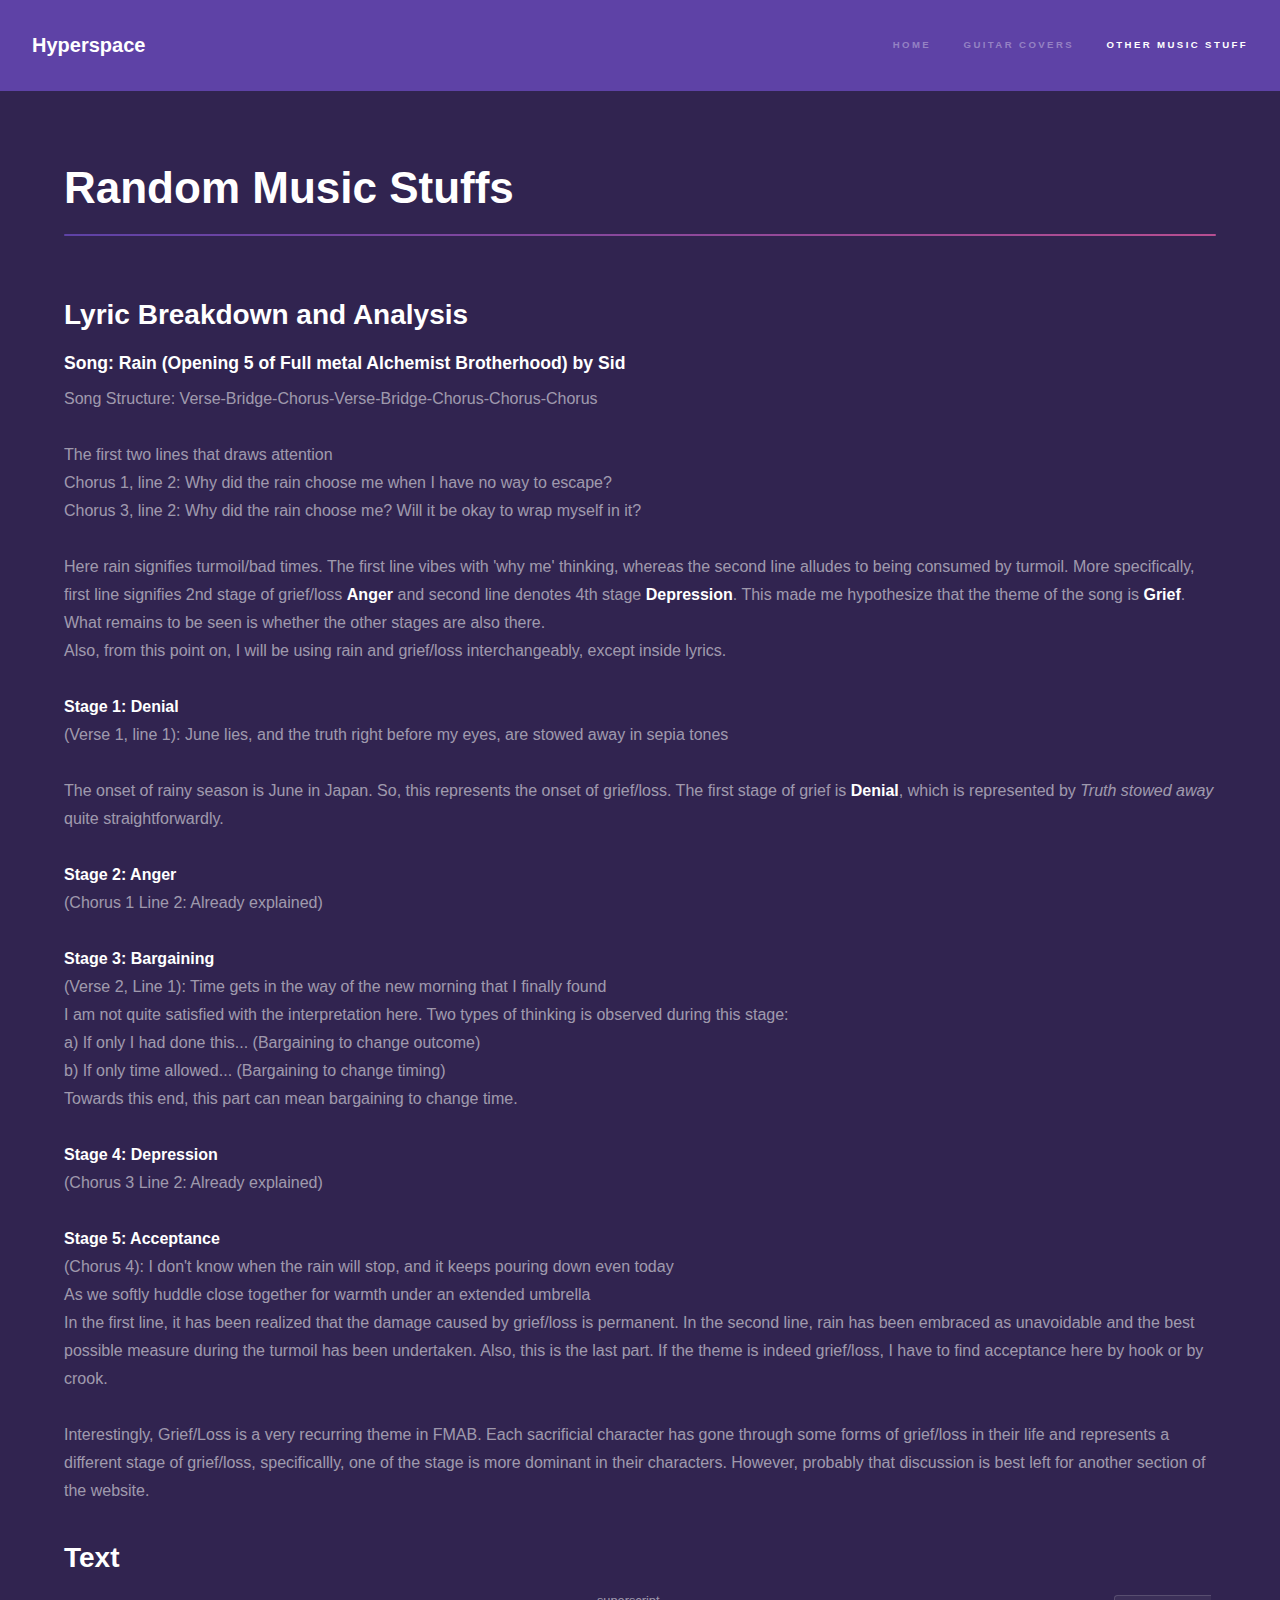
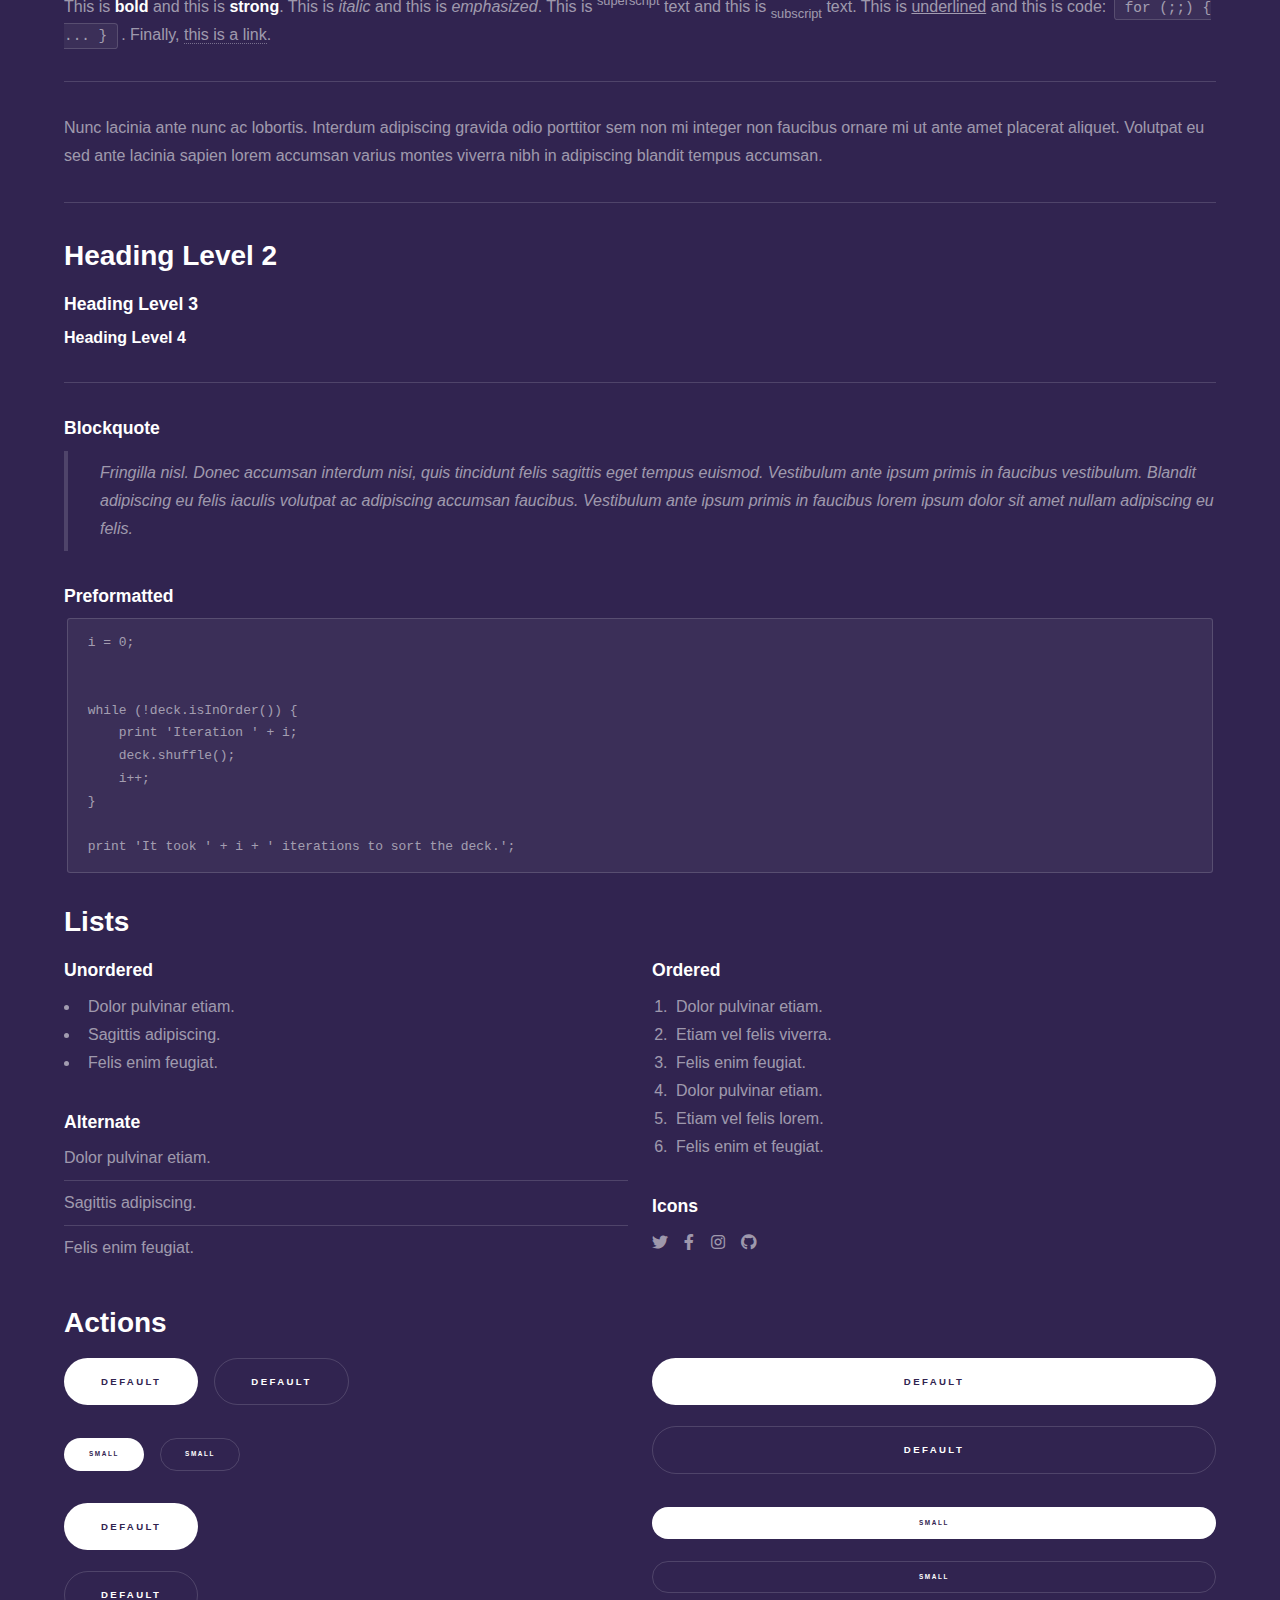
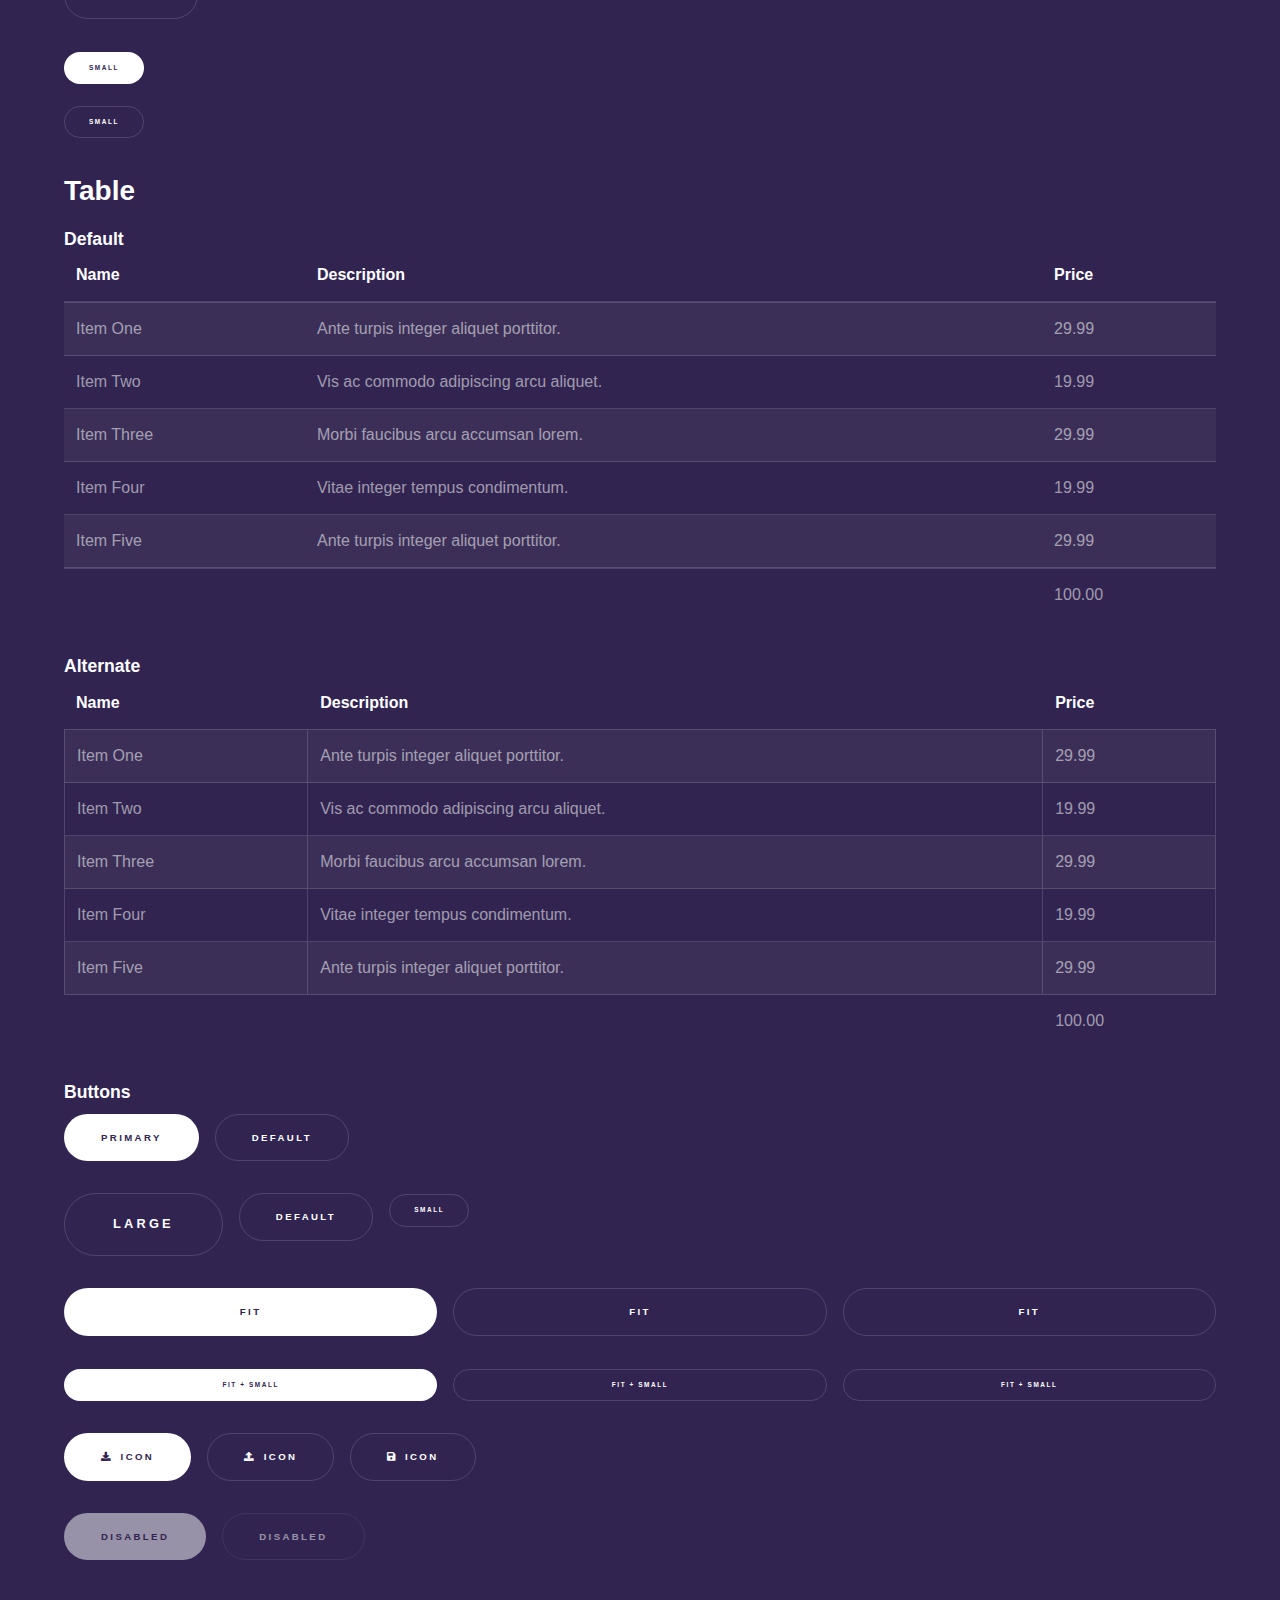
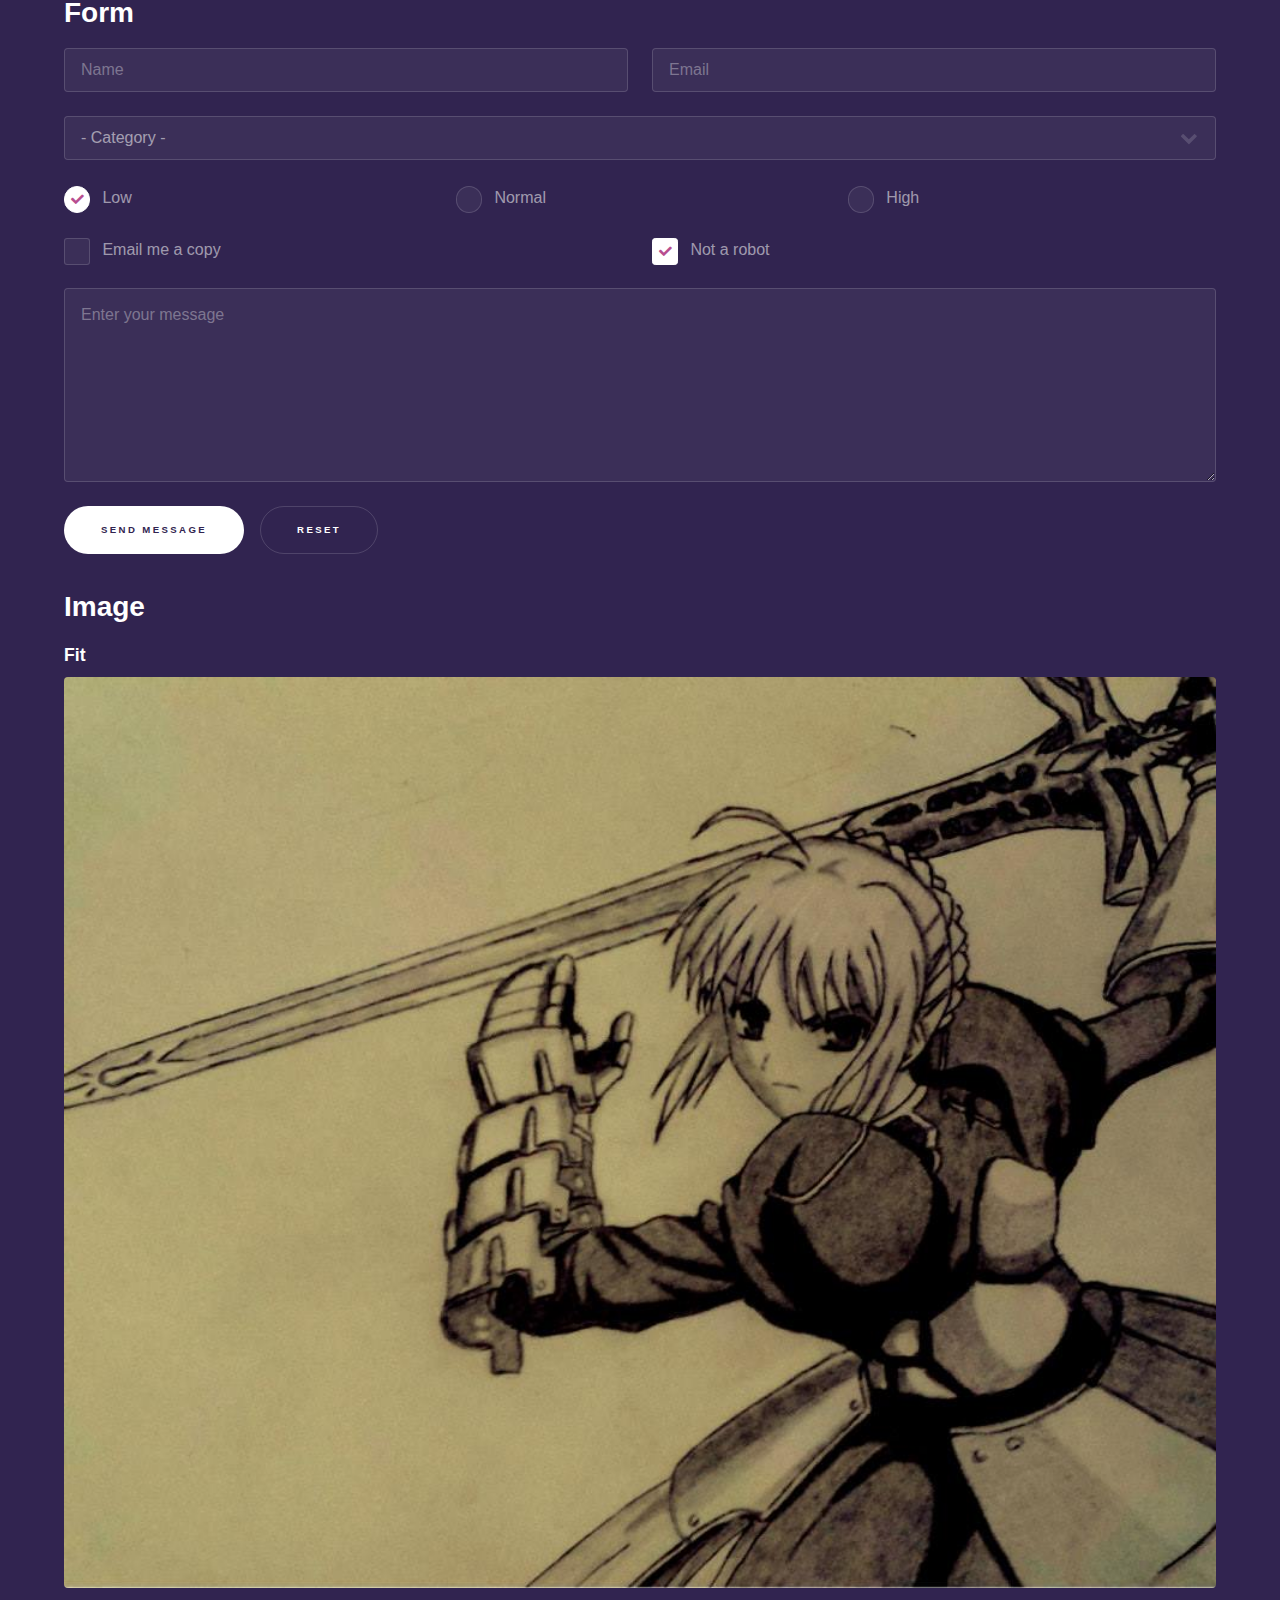
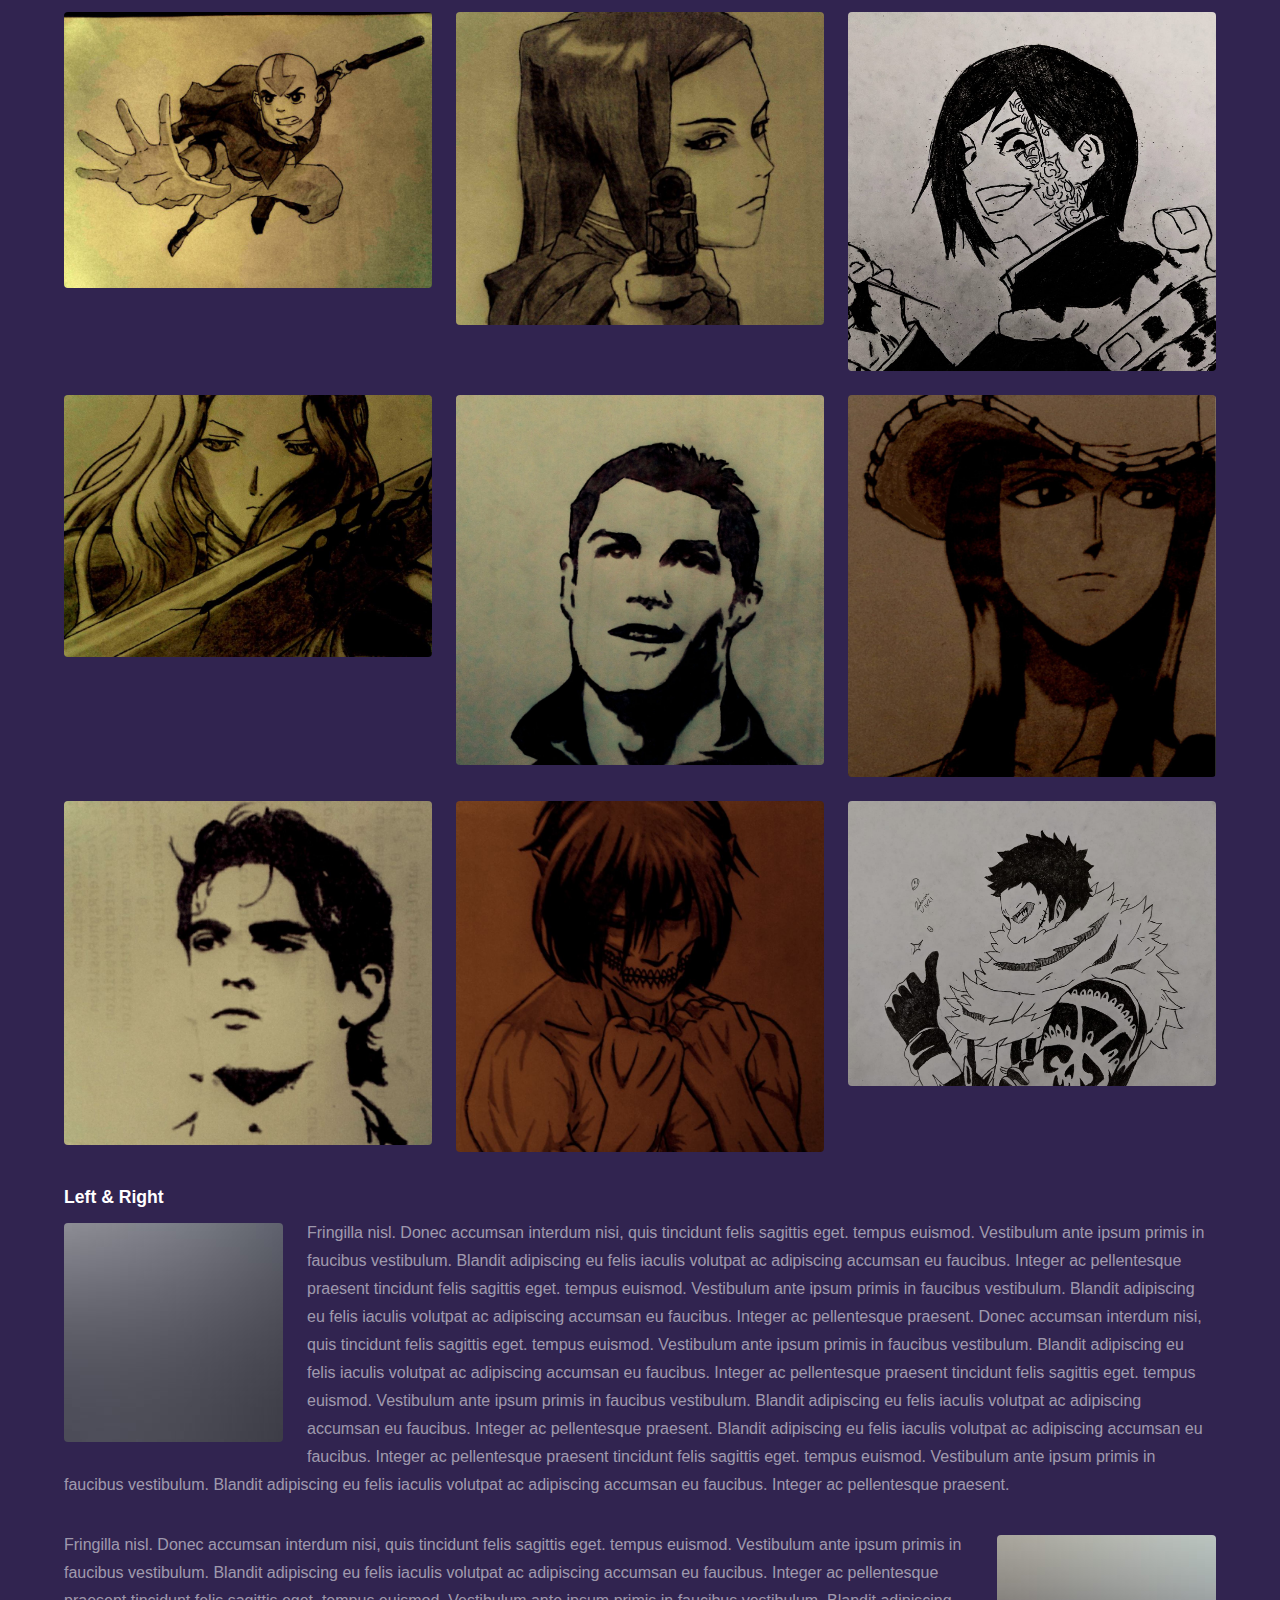
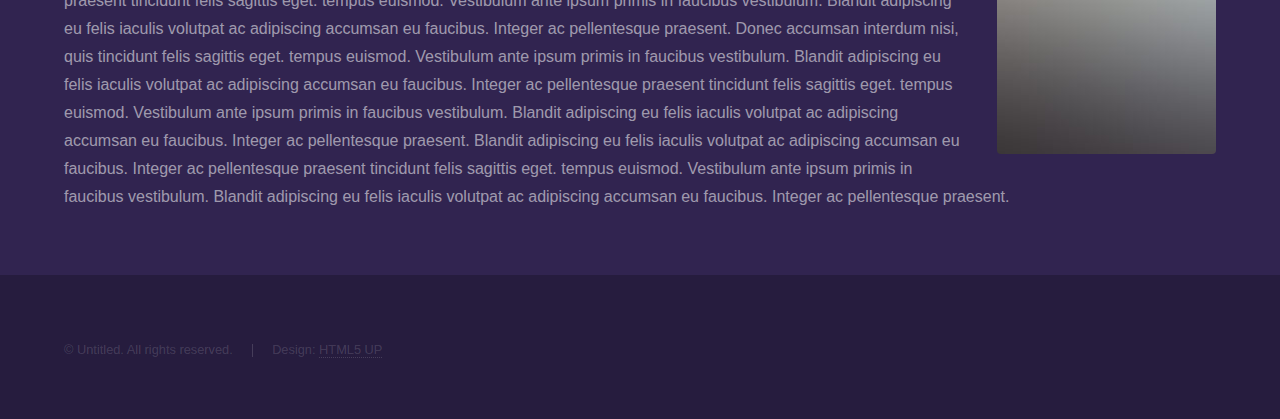
==== commit 73d28ad1: "Hobby added" ====
--- a/elements.html
+++ b/elements.html
@@ -20,8 +20,8 @@
 				<nav>
 					<ul>
 						<li><a href="index.html">Home</a></li>
-						<li><a href="generic.html">Generic</a></li>
-						<li><a href="elements.html"  class="active">Elements</a></li>
+						<li><a href="generic.html">Guitar Covers</a></li>
+						<li><a href="elements.html"  class="active">Other Music stuff</a></li>
 					</ul>
 				</nav>
 			</header>
@@ -32,10 +32,46 @@
 				<!-- Main -->
 					<section id="main" class="wrapper">
 						<div class="inner">
-							<h1 class="major">Elements</h1>
-
+							<h1 class="major">Random Music Stuffs</h1>
+							<h2 class="major">Lyric Breakdown and Analysis</h2>
 							<!-- Text -->
 								<section>
+									<h3>Song: Rain (Opening 5 of Full metal Alchemist Brotherhood) by Sid</h3>
+										<p>Song Structure: Verse-Bridge-Chorus-Verse-Bridge-Chorus-Chorus-Chorus<br><br>
+										The first two lines that draws attention<br>
+										Chorus 1, line 2:
+										Why did the rain choose me when I have no way to escape?<br>
+										Chorus 3, line 2:
+										Why did the rain choose me? Will it be okay to wrap myself in it? <br><br>
+										Here rain signifies turmoil/bad times. The first line vibes with 'why me' thinking, whereas the second line alludes to being 
+										consumed by turmoil. More specifically, first line signifies 2nd stage of grief/loss <b>Anger</b> and second line denotes 
+										4th stage <b>Depression</b>. This made me hypothesize that the theme of the song is <b>Grief</b>. 
+										What remains to be seen is whether the other stages are also there.<br>
+										Also, from this point on, I will be using rain and grief/loss interchangeably, except inside lyrics.<br><br>
+										<strong>Stage 1: Denial</strong> <br>
+										(Verse 1, line 1):
+										June lies, and the truth right before my eyes, are stowed away in sepia tones<br><br>
+										The onset of rainy season is June in Japan. So, this represents the onset of grief/loss. The first stage of grief is <b>Denial</b>, which is represented by
+										<i>Truth stowed away</i> quite straightforwardly.<br><br>
+										<strong>Stage 2: Anger</strong> <br> 
+										(Chorus 1 Line 2: Already explained)<br><br>
+										<strong>Stage 3: Bargaining</strong> <br> 
+										(Verse 2, Line 1): Time gets in the way of the new morning that I finally found<br>
+										I am not quite satisfied with the interpretation here. Two types of thinking is observed during this stage:<br>
+										a) If  only I had done this... (Bargaining to change outcome)<br>
+										b) If only time allowed... (Bargaining to change timing)<br>
+										Towards this end, this part can mean bargaining to change time.<br><br>
+										<strong>Stage 4: Depression</strong> <br> 
+										(Chorus 3 Line 2: Already explained)<br><br>
+										<strong>Stage 5: Acceptance</strong> <br> 
+										(Chorus 4): I don't know when the rain will stop, and it keeps pouring down even today<br>
+										As we softly huddle close together for warmth under an extended umbrella<br>
+										In the first line, it has been realized that the damage caused by grief/loss is permanent. In the second line, rain has been embraced as unavoidable and 
+										the best possible measure during the turmoil has been undertaken. Also, this is the last part. If the theme is indeed grief/loss, I have to find acceptance
+										here by hook or by crook.<br></br>
+										Interestingly, Grief/Loss is a very recurring theme in FMAB. Each sacrificial character has gone through some forms of grief/loss in their life and 
+										 represents a different stage of grief/loss, specificallly, one of the stage is more dominant in their characters. However, probably that discussion is best left for another section of the website.  
+										  </p>
 									<h2>Text</h2>
 									<p>This is <b>bold</b> and this is <strong>strong</strong>. This is <i>italic</i> and this is <em>emphasized</em>.
 									This is <sup>superscript</sup> text and this is <sub>subscript</sub> text.
@@ -51,6 +87,7 @@
 									<blockquote>Fringilla nisl. Donec accumsan interdum nisi, quis tincidunt felis sagittis eget tempus euismod. Vestibulum ante ipsum primis in faucibus vestibulum. Blandit adipiscing eu felis iaculis volutpat ac adipiscing accumsan faucibus. Vestibulum ante ipsum primis in faucibus lorem ipsum dolor sit amet nullam adipiscing eu felis.</blockquote>
 									<h3>Preformatted</h3>
 									<pre><code>i = 0;
+										
 
 while (!deck.isInOrder()) {
     print 'Iteration ' + i;
@@ -319,16 +356,16 @@
 									<h3>Fit</h3>
 									<div class="box alt">
 										<div class="row gtr-uniform">
-											<div class="col-12"><span class="image fit"><img src="images/pic04.jpg" alt="" /></span></div>
-											<div class="col-4"><span class="image fit"><img src="images/pic01.jpg" alt="" /></span></div>
-											<div class="col-4"><span class="image fit"><img src="images/pic02.jpg" alt="" /></span></div>
-											<div class="col-4"><span class="image fit"><img src="images/pic03.jpg" alt="" /></span></div>
-											<div class="col-4"><span class="image fit"><img src="images/pic03.jpg" alt="" /></span></div>
-											<div class="col-4"><span class="image fit"><img src="images/pic01.jpg" alt="" /></span></div>
-											<div class="col-4"><span class="image fit"><img src="images/pic02.jpg" alt="" /></span></div>
-											<div class="col-4"><span class="image fit"><img src="images/pic02.jpg" alt="" /></span></div>
-											<div class="col-4"><span class="image fit"><img src="images/pic03.jpg" alt="" /></span></div>
-											<div class="col-4"><span class="image fit"><img src="images/pic01.jpg" alt="" /></span></div>
+											<div class="col-12"><span class="image fit"><img src="sketch/arturia.jpg" alt="" /></span></div>
+											<div class="col-4"><span class="image fit"><img src="sketch/aang.jpg" alt="" /></span></div>
+											<div class="col-4"><span class="image fit"><img src="sketch/relmeyer.jpg" alt="" /></span></div>
+											<div class="col-4"><span class="image fit"><img src="sketch/nobara.jpg" alt="" /></span></div>
+											<div class="col-4"><span class="image fit"><img src="sketch/teresa.jpg" alt="" /></span></div>
+											<div class="col-4"><span class="image fit"><img src="sketch/ronaldo.jpg" alt="" /></span></div>
+											<div class="col-4"><span class="image fit"><img src="sketch/robin.jpg" alt="" /></span></div>
+											<div class="col-4"><span class="image fit"><img src="sketch/kaka.jpg" alt="" /></span></div>
+											<div class="col-4"><span class="image fit"><img src="sketch/attack_titan.jpg" alt="" /></span></div>
+											<div class="col-4"><span class="image fit"><img src="sketch/katakuri.jpg" alt="" /></span></div>
 										</div>
 									</div>
 									<h3>Left &amp; Right</h3>
